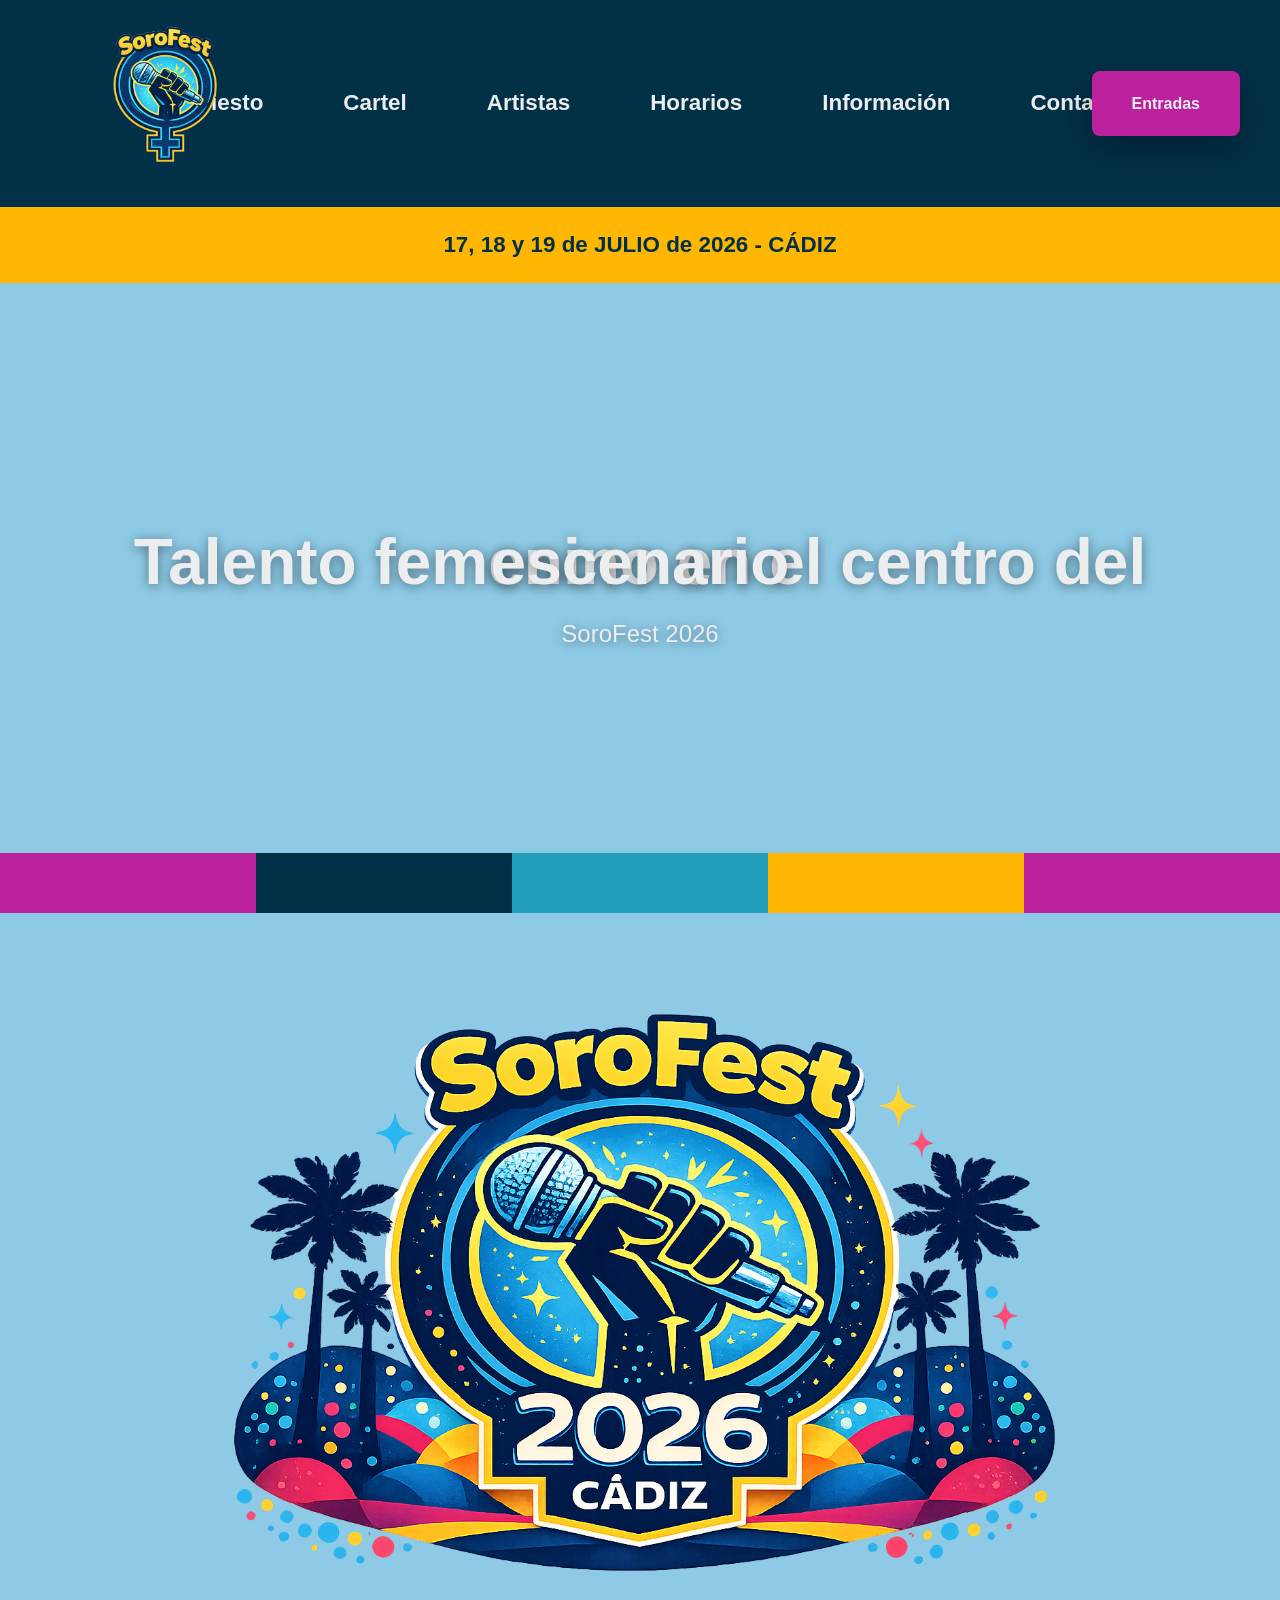
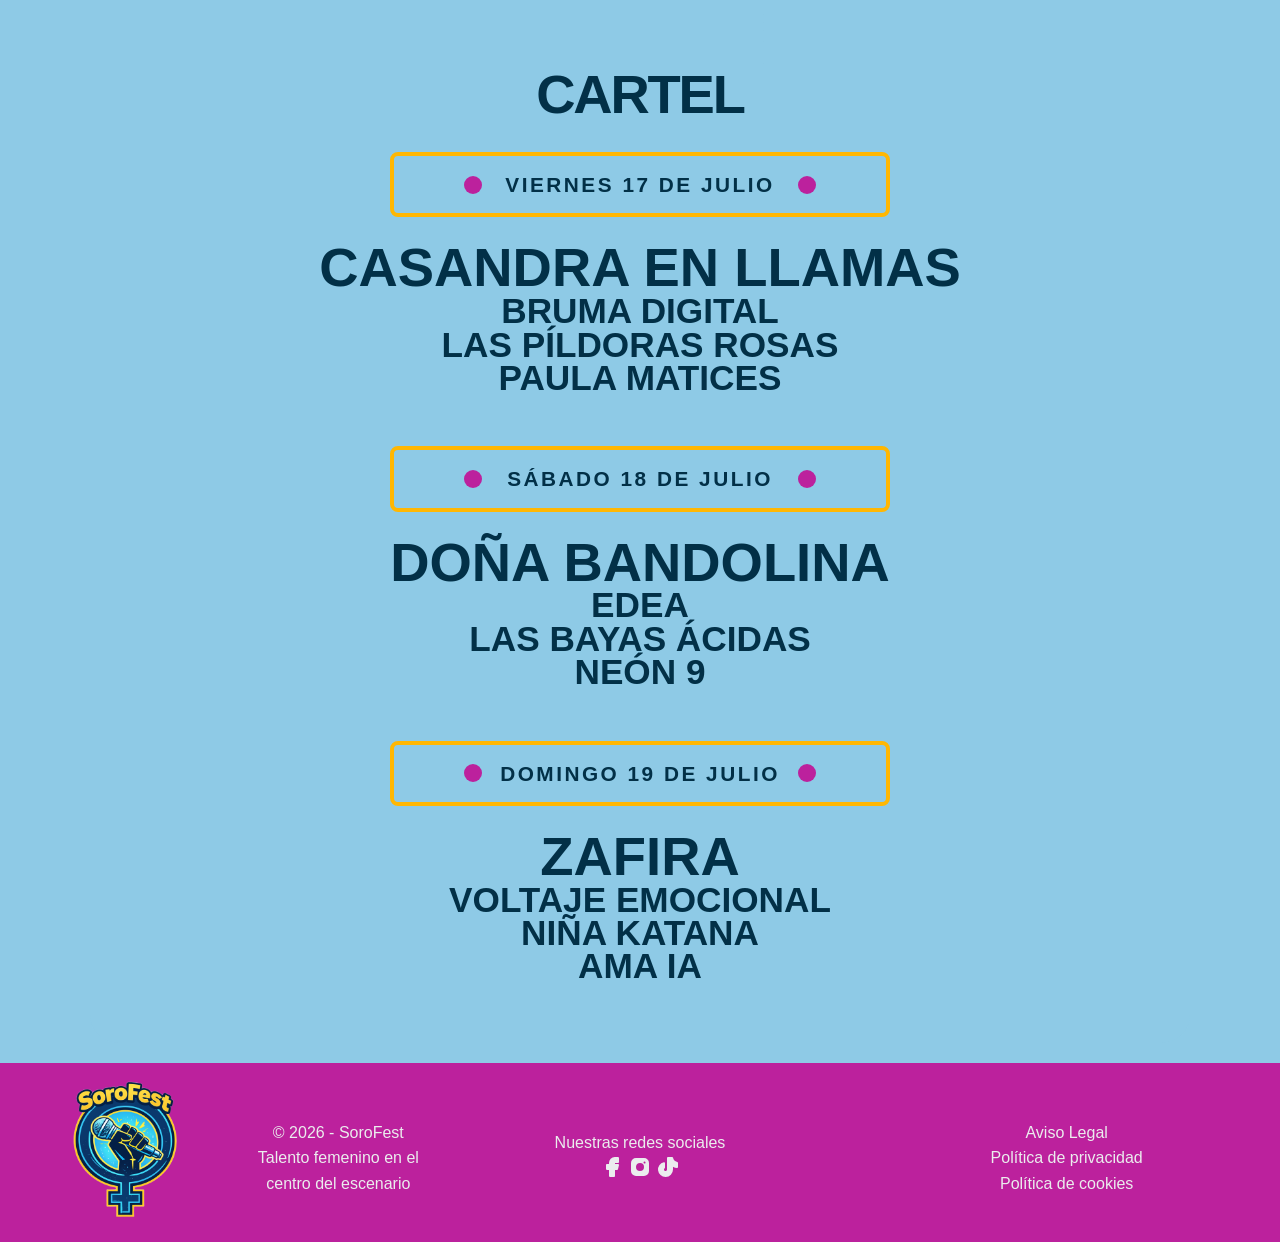
==== web/index.html @ abb86018 "fix: se arreglan errores tipográficos en html" ====
<!DOCTYPE html>
<html lang="es">
<head>
    <meta charset="UTF-8">
    <meta name="viewport" content="width=device-width, initial-scale=1.0">
    <title>SoroFest</title>
    <link rel ="stylesheet" href="styles.css">
</head>
<body>
    <header class="topbar">
        <div class="topbar-left">
            <div class="logo">
                <img src="assets/img/logo-sorofest.png" alt="Logo puño sujetando micrófono">
            </div>
        </div>
        <nav class="topbar-nav">
            <a href="manifiesto.html">Manifiesto</a>
            <a href="cartel.html">Cartel</a>
            <a href="artistas.html">Artistas</a>
            <a href="horarios.html">Horarios</a> 
            <a href="informacion.html">Información</a>
            <a href="contacto.html">Contacto</a>
        </nav>
        <div class="topbar-right">
            <a href="entradas.html" class="btn">Entradas</a>
        </div>
    </header>
    <main>
        <section class="hero">
            <div class="hero-layout">
                <div class="hero-topbar">
                    <p class="dates">17, 18 y 19 de JULIO de 2026 - CÁDIZ</p>
                </div>
                <div class="hero-content">
                    <div class="hero-media">
                        <video autoplay muted loop playsinline class="hero-video">
                            <source src="assets/video/video-hero.mp4" type="video/mp4">
                        </video>
                    </div>
                    <div class="hero-text">
                        <h2>Talento femenino en el centro del escenario</h2> 
                    <h3>SoroFest 2026</h3>
                    </div>
                        <div class="hero-bottombar">
                        <div class="stripe stripe-1"></div>
                        <div class="stripe stripe-2"></div>
                        <div class="stripe stripe-3"></div>
                        <div class="stripe stripe-4"></div>
                        <div class="stripe stripe-5"></div>   
                    </div>  
                </div>
                
            </div> 
        </section>

        <section class="festival-lineup-poster">
            <div class="lineup-inner">
                <img src="assets/img/cabecera-cartel.png" alt="Cabecera SoroFest">
                <h1 class="lineup-title">Cartel</h1>
                    <div class="day-block">
                        <h3 class="day-title">Viernes 17 de Julio</h3>
                        <div class="artists-list">
                            <div class="artist artist-lg">Casandra en Llamas</div>
                            <div class="artist artist-md">Bruma Digital</div>
                            <div class="artist artist-md">Las Píldoras Rosas</div>
                            <div class="artist artist-md">Paula Matices</div>
                        </div>
                    </div>

                    <div class="day-block">
                    <h3 class="day-title">Sábado 18 de Julio</h3>
                        <div class="artists-list">
                            <div class="artist artist-lg">Doña Bandolina</div>
                            <div class="artist artist-md">Edea</div>
                            <div class="artist artist-md">Las Bayas Ácidas</div>
                            <div class="artist artist-md">Neón 9</div>
                        </div>
                    </div>

                    <div class="day-block">
                    <h3 class="day-title">Domingo 19 de Julio</h3>
                        <div class="artists-list">
                            <div class="artist artist-lg">Zafira</div>
                            <div class="artist artist-md">Voltaje Emocional</div>
                            <div class="artist artist-md">Niña Katana</div>
                            <div class="artist artist-md">Ama IA</div>
                        </div>
                    </div>
                </div>
        </section>   
    </main>
    <footer class="footer">
        <div class="logo">
            <img src="assets/img/logo-sorofest.png" alt="Logo puño sujetando micrófono">
            <div class="footer-text">
                <p>© 2026 - SoroFest</p>
                <p>Talento femenino en el centro del escenario</p>
             </div>
        </div>
        
        <div class="footer-icons">
            <p>Nuestras redes sociales</p>
            <svg xmlns="http://www.w3.org/2000/svg" width="24" height="24" viewBox="0 0 24 24" fill="currentColor" 
            class="icon icon-tabler icons-tabler-filled icon-tabler-brand-facebook"
            ><path stroke="none" d="M0 0h24v24H0z" fill="none" 
            /><path d="M18 2a1 1 0 0 1 .993 .883l.007 .117v4a1 1 0 0 1 -.883 .993l-.117 .007h-3v1h3a1 1 0 0 1 .991 1.131l-.02 .112l-1 4a1 1 0 0 1 
            -.858 .75l-.113 .007h-2v6a1 1 0 0 1 -.883 .993l-.117 .007h-4a1 1 0 0 1 -.993 -.883l-.007 -.117v-6h-2a1 1 0 0 1 -.993 -.883l-.007 
            -.117v-4a1 1 0 0 1 .883 -.993l.117 -.007h2v-1a6 6 0 0 1 5.775 -5.996l.225 -.004h3z" 
            /></svg>
            <svg xmlns="http://www.w3.org/2000/svg" width="24" height="24" viewBox="0 0 24 24" fill="currentColor" 
            class="icon icon-tabler icons-tabler-filled icon-tabler-brand-instagram"
            ><path stroke="none" d="M0 0h24v24H0z" fill="none" 
            /><path d="M16 3a5 5 0 0 1 5 5v8a5 5 0 0 1 -5 5h-8a5 5 0 0 1 -5 -5v-8a5 5 0 0 1 5 -5zm-4 5a4 4 0 0 0 
            -3.995 3.8l-.005 .2a4 4 0 1 0 4 -4m4.5 -1.5a1 1 0 0 0 -.993 .883l-.007 .127a1 1 0 0 0 1.993 .117l.007 
            -.127a1 1 0 0 0 -1 -1" 
            /></svg>
            <svg xmlns="http://www.w3.org/2000/svg" width="24" height="24" viewBox="0 0 24 24" fill="currentColor" 
            class="icon icon-tabler icons-tabler-filled icon-tabler-brand-tiktok"
            ><path stroke="none" d="M0 0h24v24H0z" fill="none" 
            /><path d="M16.083 2h-4.083a1 1 0 0 0 -1 1v11.5a1.5 1.5 0 1 1 -2.519 -1.1l.12 -.1a1 1 0 0 0 .399 -.8v-4.326a1 1 0 0 0 -1.23 
            -.974a7.5 7.5 0 0 0 1.73 14.8l.243 -.005a7.5 7.5 0 0 0 7.257 -7.495v-2.7l.311 .153c1.122 .53 2.333 .868 3.59 .993a1 1 0 0 0 1.099 
            -.996v-4.033a1 1 0 0 0 -.834 -.986a5.005 5.005 0 0 1 -4.097 -4.096a1 1 0 0 0 -.986 -.835z" 
            /></svg>

        </div>
        <div class="footer-legal">
            <a href="#">Aviso Legal</a>
            <a href="#">Política de privacidad</a>
            <a href="#">Política de cookies</a>
        </div>
    </footer>
    
</body>
</html>
---- web/styles.css ----
:root {
    /* Color principal para textos y elementos importantes */
    --color-principal: #023047;

    /* Color secundario para textos */
    --color-secundario: #219EBC;

    /* Color para el fondo */
    --bg-color: #8ecae6;

    /* Color para enlaces, hover y elementos destacados */
    --color-destacado: #ffb703;

    /* Borde común para las esquinas de los elementos */
    --border-radius: 8px;

    /* Sombra estándar */
    --shadow: 0 14px 35px rgba(0,0,0,.30);

    /* Color texto alternativo */
    --color-text: #ebedee;

    /* Color banda header */
    --color-banda: #BC219D;
}

/* ESTILOS GENERALES */
* {
    margin: 0;
    padding: 0;
    box-sizing: border-box;
}

html {
    scroll-behavior: smooth;
}

body {
    font-family:Arial, Helvetica, sans-serif;
    line-height: 1.6;
    background-color: var(--bg-color);
    color: var(--color-principal); 
}

a {
    text-decoration: none;
}
/* ESTILOS DE TEXTOS */
h1 {
    font-size: 2.6rem;
    font-family: 'Poppins', sans-serif;
    text-align: center;
    text-transform: uppercase;
}

h2 {
    font-size: 1.8rem;
}

h3 {
    font-size: 1.6rem;
}

h4 {
  font-size: 1.2rem;
}

p {
    font-size: 1rem;;
}

/* ESTILOS TOPBAR Y NAV */
.topbar {
    position: relative;
    display: flex;
    justify-content: space-between;
    align-items: center;
    padding: 20px 40px;
    min-height: 80px;
    background-color: var(--color-principal);
    color: var(--color-secundario);
}

.topbar-left,
.topbar-right {
    display:flex;
    align-items: center;
    z-index: 2;
}

.topbar-nav{
    position: absolute;
    left: 50%;
    transform: translateX(-50%);
    display: flex;
    align-items: center;
    gap: 80px;
    font-size: 1.4rem;
}

.logo img {
    width: 250px;
    height: auto;
    display: block;
}

.topbar-nav a {
    color: var(--color-text);
    text-decoration: none;
    font-weight: bold;
}

.topbar-nav a:hover {
    color: var(--color-destacado);
}

/* ESTILOS DE HERO */

.hero-topbar {
    background-color: var(--color-destacado);
    padding: 20px;
    color: var(--color-principal);
    font-size: 1.6rem;
    font-weight: bold;
    text-align: center;

}

.hero-content {
    position: relative;
    height: 70vh;
    min-width: 500px;
    display: flex;
    align-items: center;
    justify-content: center;
    overflow: hidden;
    text-align: center;
    line-height: 0;
}

.hero-media {
    position: absolute;
    inset: 0;
    z-index: 1;
    line-height: 0;
}

.hero-video {
    display: block;
    width: 100%;
    height: 100%;
    object-fit: cover;
    opacity: 0.5;
    filter: saturate(0.9) contrast(0.95);
}

.hero-overplay {
    position: absolute;
    inset: 0;
    background: rgba(0,0,0,.35);
}

.hero-text {
    position: relative;
    z-index: 3;
    color: var(--color-text);
    padding: 0 20px;
    display: flex;
    flex-direction: column;
    align-items: center;
    justify-content: center;
    gap: 60px;
}

.hero-text h2,
.hero-text h3 {
    margin: 0;
    text-shadow: 0 2px 12px rgba(0, 0, 0, 0.45);
}

.hero-text h2 {
    font-size: clamp(2rem, 5vw, 4.5rem);
    font-weight: 700;
}

.hero-text h3 {
  margin-top: 12px;
  font-size: clamp(1rem, 2vw, 1.5rem);
  font-weight: 400;
}

.dates {
    font-size: 1.4rem;
    font-weight: 900;
}

/* ESTILO BOTTOM-BAR */
.hero-bottombar {
  position: absolute;
  left: 0;
  bottom: 0;
  width: 100%;
  height: 60px;
  display: flex;
  z-index: 4;
}

.stripe {
  height: 100%;
  flex: 1;
}

.stripe-1 {
  background: var(--color-banda);
  width: 20%;
}

.stripe-2 {
  background: var(--color-principal);
  width: 20%;
}

.stripe-3 {
  background: var(--color-secundario);
  width: 20%;
}

.stripe-4 {
  background: var(--color-destacado);
  width: 20%;
}

.stripe-5 {
  background: var(--color-banda);
  width: 20%;
}

/* ESTILOS BOTONES */

.btn {
    background-color: var(--color-banda);
    color: var(--color-text);
    padding: 20px 40px;
    border-radius: var(--border-radius);
    font-weight: bold;
    box-shadow: var(--shadow);
    cursor: pointer;
}

.btn:hover {
    background-color: var(--color-destacado);
    color: var(--color-principal);
}

/* ESTILO CARTEL */
.festival-lineup-poster {
  background: var(--bg-color);
  padding: 20px 20px;
}

.lineup-inner {
  display: flex;
  flex-direction: column;
  gap: 4px;
  max-width: 1100px;
  margin: 0 auto;
  background-color: var(--bg-color);
  border-radius: 28px;
  padding: 36px 28px;
}

.lineup-title {
  margin: 0 0 28px;
  font-size: clamp(1.7rem, 4.5vw, 3.4rem);
  line-height: 0.95;
  text-transform: uppercase;
  font-weight: 900;
  letter-spacing: -0.04em;
  color: var(--color-principal);
  text-align: center;
}

.day-block {
  padding: 24px 0;
}

.day-block:first-of-type {
  border-top: none;
  padding-top: 0;
}

.day-title {
  margin: 0 auto 25px;
  color: var(--color-principal);
  font-size: clamp(1rem, 2vw, 1.3rem);
  font-weight: 900;
  text-transform: uppercase;
  letter-spacing: 0.12em;
  border-radius: var(--border-radius);
  border: 4px solid rgb(255, 183, 3);
  padding: 12px;
  text-align: center;
  width: 500px;
  position: relative;
}

.day-title::before,
.day-title::after {
  content: "";
  position: absolute;
  top: 50%;
  width: 18px;
  height: 18px;
  background: var(--color-banda);
  border-radius: 50%;
  transform: translateY(-50%);
}

.day-title::before {
  left: 70px;
}

.day-title::after {
  right: 70px;
}

.artist {
  text-transform: uppercase;
  font-weight: 900;
  line-height: 0.95;
  color: var(--color-principal);
  word-break: break-word;
  text-align: center;
}

.artist-lg {
  font-size: clamp(1.7rem, 4.5vw, 3.4rem);
  color: var(--color-principal);
}

.artist-md {
  font-size: clamp(1.2rem, 3vw, 2.2rem);
  color: var(--color-principal);
}

/* ESTILO SECCIÓN INFORMACIÓN */

.info {
  display: flex;
  flex-direction: column;
  gap: 40px;
}

.header-info {
  display: flex;
  flex-direction: column;
  padding: 20px;
  
}

.header-info h2 {
  text-align: center;
  margin: 0 auto;
  padding: 12px;
}

.imgs-info {
  display: grid;
  grid-template-columns: repeat(2, minmax(0, 1fr));
  gap: 24px;
  max-width: 100%;
  align-items: center;

}

.maps {
  height: auto;
  margin: 20px;
  display: flex;
  flex-direction: column;
  align-items: center;
  justify-content: center;
  overflow: hidden;
  padding: 20px;
}

.maps h3 {
  margin-bottom: 20px;
}

.imgs-info img {
  display: block;
  width: 100%;
  height: 100%;
  object-fit: contain;
  display: block;
}

.location {
  display: flex;
  flex-direction: column;
  padding: 20px;
  text-align: center;
  gap: 20px;
  margin-bottom: 40px;
}

.location a {
  color: var(--color-principal);
}

.location a:hover{
  color: var(--color-banda);
}

.location iframe {
  border: 5px solid var(--color-banda);
}

.faqs-container {
  width: 100%;
  max-width: 700px;
  margin: 0 auto;
  margin-bottom: 60px;
}

.faqs-container h2 {
  text-align: center;
  margin-bottom: 20px;
}

.faqs-container details {
  border: 1px solid var(--color-principal);
  border-radius: 16px;
  margin-bottom: 1rem;
  background-color: var(--color-principal);
  overflow: hidden;
  color: var(--color-text);
  
}

.faqs-container summary {
  list-style: none;
  cursor: pointer;
  padding: 1rem 1.25rem;
  font-weight: 700;
  text-transform: uppercase;
  position: relative;
  color: var(--color-destacado)
}

.faqs-container p {
  margin-bottom: 20px;
}

.faqs-container summary::-webkit-details-marker {
  display: none;
}

.faqs-container summary::marker {
  display: none;
}

.faqs-container summary::after {
  content: "+";
  position: absolute;
  right: 20px;
  top: 50%;
  transform: translateY(-50%) rotate(0deg);
  font-size: 32px;
  line-height: 1;
  transition: transform 0.4s ease;
}

.faqs-container details[open] summary::after {
  transform: translateY(-50%) rotate(135deg);
}

.faqs-container ul {
  margin: 0;
  padding: 0 1.25rem 1rem;
  list-style: none;
}

.info > .location,
.info > .faqs-container {
    position: relative;
    margin-top: 3rem;
    padding-top: 3rem;
}

.info > .location::before,
.info > .faqs-container::before {
    content: "";
    position: absolute;
    top: 0;
    left: 10%;
    width: 80%;
    height: 1px;
    background-color: var(--color-principal);
}

/* ESTILO SECCIÓN FORM */

.contact-section{
    margin: 0 auto;
    margin-bottom: 60px;
    margin-top: 40px;
}

.contact-header {
    color: var(--color-principal);
    text-align: center;
}

.form {
    margin: 0 auto;
    max-width: 900px;
    width: 90%;
    margin-top: 12px;
    padding: 40px 40px;
    display: flex;
    flex-direction: column;
    align-items: center;
    gap: 12px;
    margin-bottom: 12px;
    font-size: 1rem;
    background-color: var(--color-text);
    border-radius: var(--border-radius);
    box-shadow: var(--shadow);
}

.form label {
    width: 100%;
    max-width: 700px;
    margin-bottom: 20px;
    text-align: left;
    color: var(--color-secundario);
    font-weight: bold;
    line-height: 40px;
}

.form input,
.form textarea {
    width: 100%;
    max-width: 700px;
    border-radius: var(--border-radius);
    border: 1px solid rgba(255, 255, 255, .14);
    padding: 12px;
    font-size: 1rem;
    box-shadow: var(--shadow);
}

.form textarea {
    min-height: 120px;
    resize: none;
}

.form select {
    width: 100%;
    padding: 10px;
    border-radius: var(--border-radius);
    border: 1px solid rgba(255, 255, 255, .14);
    padding: 12px;
    font-size: 1rem;
    color:#767c86;
    box-shadow: var(--shadow);
}

.form input:focus,
.form textarea:focus,
.form select:focus {
    outline: none;
    border-color: var(--color-secundario);
    box-shadow: var(--shadow);
}

.btn-enviar {
    background-color: var(--color-secundario);
    color: var(--color-text);
    padding: 20px 40px;
    border-radius: var(--border-radius);
    font-weight: bold;
    box-shadow: var(--shadow);
    cursor: pointer;
    font-size: 1rem;
    border:none;
}

.btn-enviar:hover {
    background-color: var(--color-principal);
    color: var(--color-text);
}

/* ESTILOS HORARIOS */
.schedule {
      margin: 40px;
    }

.container-days {
    display: grid;
    grid-template-columns: repeat(3, minmax(0, 1fr));
    gap: 24px;
    margin-bottom: 100px;
}

.title-schedule {
    text-align: center;
    margin-bottom: 8px;
}

.info-schedule {
    text-align: center;
    margin-bottom: 40px;
}

.day {
    border-radius: var(--border-radius);
    overflow: hidden;
    box-shadow: var(--shadow);
}

.day-header {
    background: var(--color-principal);
    color: var(--color-text);
    padding: 22px 22px 18px;
}

.day-date {
    margin: 0;
    font-size: 1.2rem;
    line-height: 1.2;
    font-weight: 900;
    text-transform: uppercase;
}

.day-stage {
    display: inline-block;
    margin-top: 12px;
    padding: 8px 12px;
    border-radius: 999px;
    background: var(--color-destacado);
    color: var(--color-principal);
    font-weight: 900;
    text-transform: uppercase;
    font-size: 0.78rem;
    letter-spacing: 0.08em;
}

.day-content {
    padding: 40px;
}

.bar {
    display: grid;
    grid-template-columns: 110px 1fr;
    gap: 14px;
    align-items: center;
    padding: 14px 12px;
    border-radius: var(--border-radius);
    background: rgba(255, 255, 255, 0.28);
}

.bar + .bar {
    margin-top: 12px;
}

.bar-time {
    display: inline-flex;
    justify-content: center;
    align-items: center;
    min-height: 48px;
    padding: 8px 10px;
    border-radius: var(--border-radius);
    background: var(--color-banda);
    color: var(--color-text);
    font-weight: 900;
    text-align: center;
    line-height: 1.1;
    font-size: 0.92rem;
}

.bar-artist {
    font-weight: 900;
    color: var(--color-principal);
    font-size: 1.08rem;
    text-transform: uppercase;
}

.img-footer {
    width: 100%;   
}

.img-footer img {
    display: block;
    width: 100%;
    height: 100%;
}
  
.container-download {
    display: flex;
    justify-content: center;
    margin-bottom: 40px;
}
  .container-download a {
    background-color: var(--color-banda);
    color: var(--color-text);
    padding: 10px 10px;
    border-radius: 900px;
    text-transform: uppercase;
}

/* ESTILOS ARTISTAS */
.artist-container {
  margin: 0 auto 80px;
  padding: 40px 40px;
  
}

.artist-container h2 {
  font-size: 1.6rem;
  text-align: center;
  margin-bottom: 40px;
}

.grid-card {
  display: grid;
  grid-template-columns: repeat(4, 1fr);
  gap: 20px;
  
}

.artist-card {
  background-color: var(--color-text);
  border-radius: var(--border-radius);
  padding: 16px;
  box-shadow: var(--shadow);
  margin: 8px;
  text-align: center;
}

.artist-card img {
  width: 100%;
  height: 500px;
  object-fit: cover;
  border-radius: var(--border-radius);
}

.artist-card  h3{
  text-transform: uppercase;
  margin: 16px 20px;
  color: var(--color-principal);
  font-size: 1.6rem;
}

.artist-card p {
  color: var(--color-secundario);
  font-size: 1.2rem;
}



/* ESTILOS SECCIÓN FOOTER */

.footer {
    background-color: var(--color-banda);
    display: grid;
    grid-template-columns: repeat(3, 1fr);
    text-align: center;
    align-items: center;
    padding-top: 12px;
    color: var(--color-text);

}

.logo {
    display: flex;
    flex-direction: row;
    align-items: center;
}

.icon {
    color: var(--color-text);
}

.icon:hover {
    cursor: pointer;
    color: var(--color-destacado);
}
.footer-legal a {
    display: flex;
    flex-direction: column;
    color: var(--color-text);
}
.footer-legal a:hover {
    cursor: pointer;
    color: var(--color-destacado);
}


/* PÁGINA MANIFIESTO */

.manifest-header {
  text-align: center;
  margin: 0 auto;
  padding: 20px 20px;
}
.manifest-content {
    margin: 0 auto;
    max-width: 900px;
    width: 90%;
    padding: 40px;
    margin-bottom: 40px;
    border-radius: var(--border-radius);
    box-shadow: var(--shadow);
    background-color: var(--color-text);
    margin-bottom: 80px;
    text-align: center;
}

.manifest h2 {
    color: var(--color-secundario)
}

.manifest p {
  margin-bottom: 40px;
}

.cierre {
    text-align: center;
    margin-top: 12px;
    color: var(--color-principal);
}


/* ESTILOS SECCIÓN ENTRADAS */

.tickets {
  width: 90%;
  max-width: 1400px;
  margin: 0 auto;
}

.header-tickets {
  text-align: center;
  margin: 40px 40px;
}

.header-tickets img {
  width: 100%;
  height: auto;
  max-width: 600px;
}

.container-tickets {
  display:grid;
  grid-template-columns: 1fr 1fr;
  align-items: center;
  gap: 60px;
  margin-top: 40px;

}

.container-info {
  width: 100%;
  max-width: 600px;
  min-height: 100%;
  background: linear-gradient(180deg, var(--color-principal) 0%, #012635 100%);
  border: 3px solid var(--color-secundario);
  border-radius: 24px;
  padding: 28px 24px;
  box-shadow: 0 10px 30px var(--shadow);
  display: flex;
  flex-direction: column;
  gap: 18px;
  color: var(--color-text);
  position: relative;
  overflow: hidden;
  box-sizing: border-box;
}

.container-info::before {
  content: "";
  position: absolute;
  top: 0;
  left: 0;
  width: 100%;
  height: 8px;
  background: linear-gradient(90deg, var(--color-destacado), var(--color-banda), var(--color-secundario));
}

.container-info h3 {
  margin: 0;
  font-size: 1.8rem;
  font-weight: 800;
  text-transform: uppercase;
  color: var(--color-destacado);
  letter-spacing: 1px;
}

.description {
  margin: 0;
  font-size: 1rem;
  line-height: 1.5;
  color: var(--color-text);
}

.price {
  margin: 0;
  font-size: 2.2rem;
  font-weight: 900;
  color: var(--color-text);
  text-shadow: 2px 2px 0 var(--color-secundario);
}

.container-amount {
  width: 100%;
}

.amount {
  width: 100%;
  padding: 14px 20px;
  border: 2px solid var(--color-secundario);
  border-radius: var(--border-radius);
  background: var(--color-principal);
  color: var(--color-text);
  font-size: 1rem;
  font-weight: 700;
  cursor: pointer;
  outline: none;
}

.amount:focus {
  border-color: var(--color-destacado);
  box-shadow: 0 0 0 4px var(--shadow);
}

.button {
  display: inline-block;
  text-align: center;
  text-decoration: none;
  background: var(--color-banda);
  color: var(--color-text);
  font-weight: 800;
  font-size: 1rem;
  padding: 16px 20px;
  border-radius: var(--border-radius);
  transition: all 0.25s ease;
  text-transform: uppercase;
  letter-spacing: 1px;
  box-shadow: 0 8px 18px var(--shadow);
}

.button:hover {
  background: var(--color-destacado);
  color: var(--color-principal);
  transform: translateY(-2px);
  box-shadow: 0 12px 20px var(--shadow);
}

.authorization {
  display: flex;
  flex-direction: column;
  text-align: center;
  margin-top: 60px;
  margin-bottom: 60px;
  background-color: var(--color-text);
  padding: 40px 40px;
  border-radius: var(--border-radius);
}

.authorization a {
  background-color: var(--color-principal);
  color: var(--color-text);
  margin: 0 auto;
  max-width: 70%;
  padding: 10px 10px;
  margin-top: 20px;
  border-radius: 900px;
  text-transform: uppercase;
}

.authorization a:hover {
  background-color: var(--color-secundario);
}
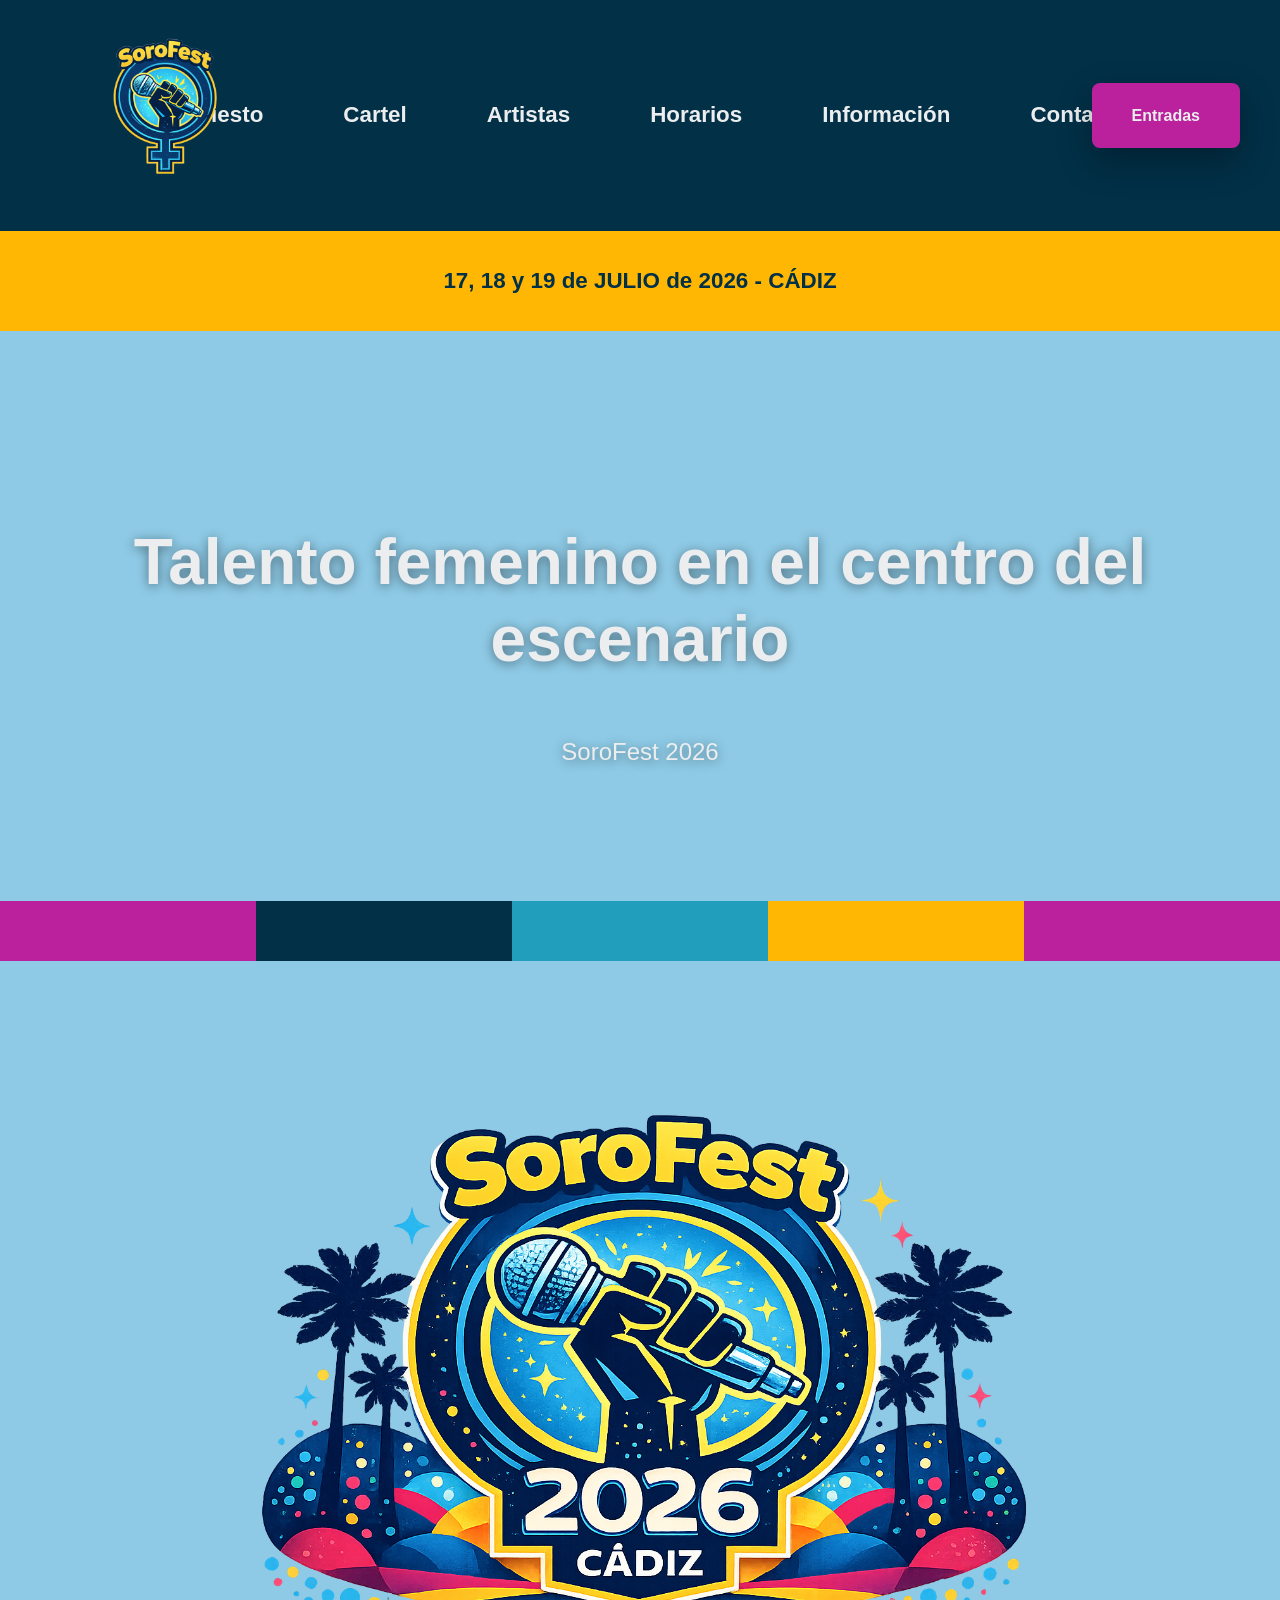
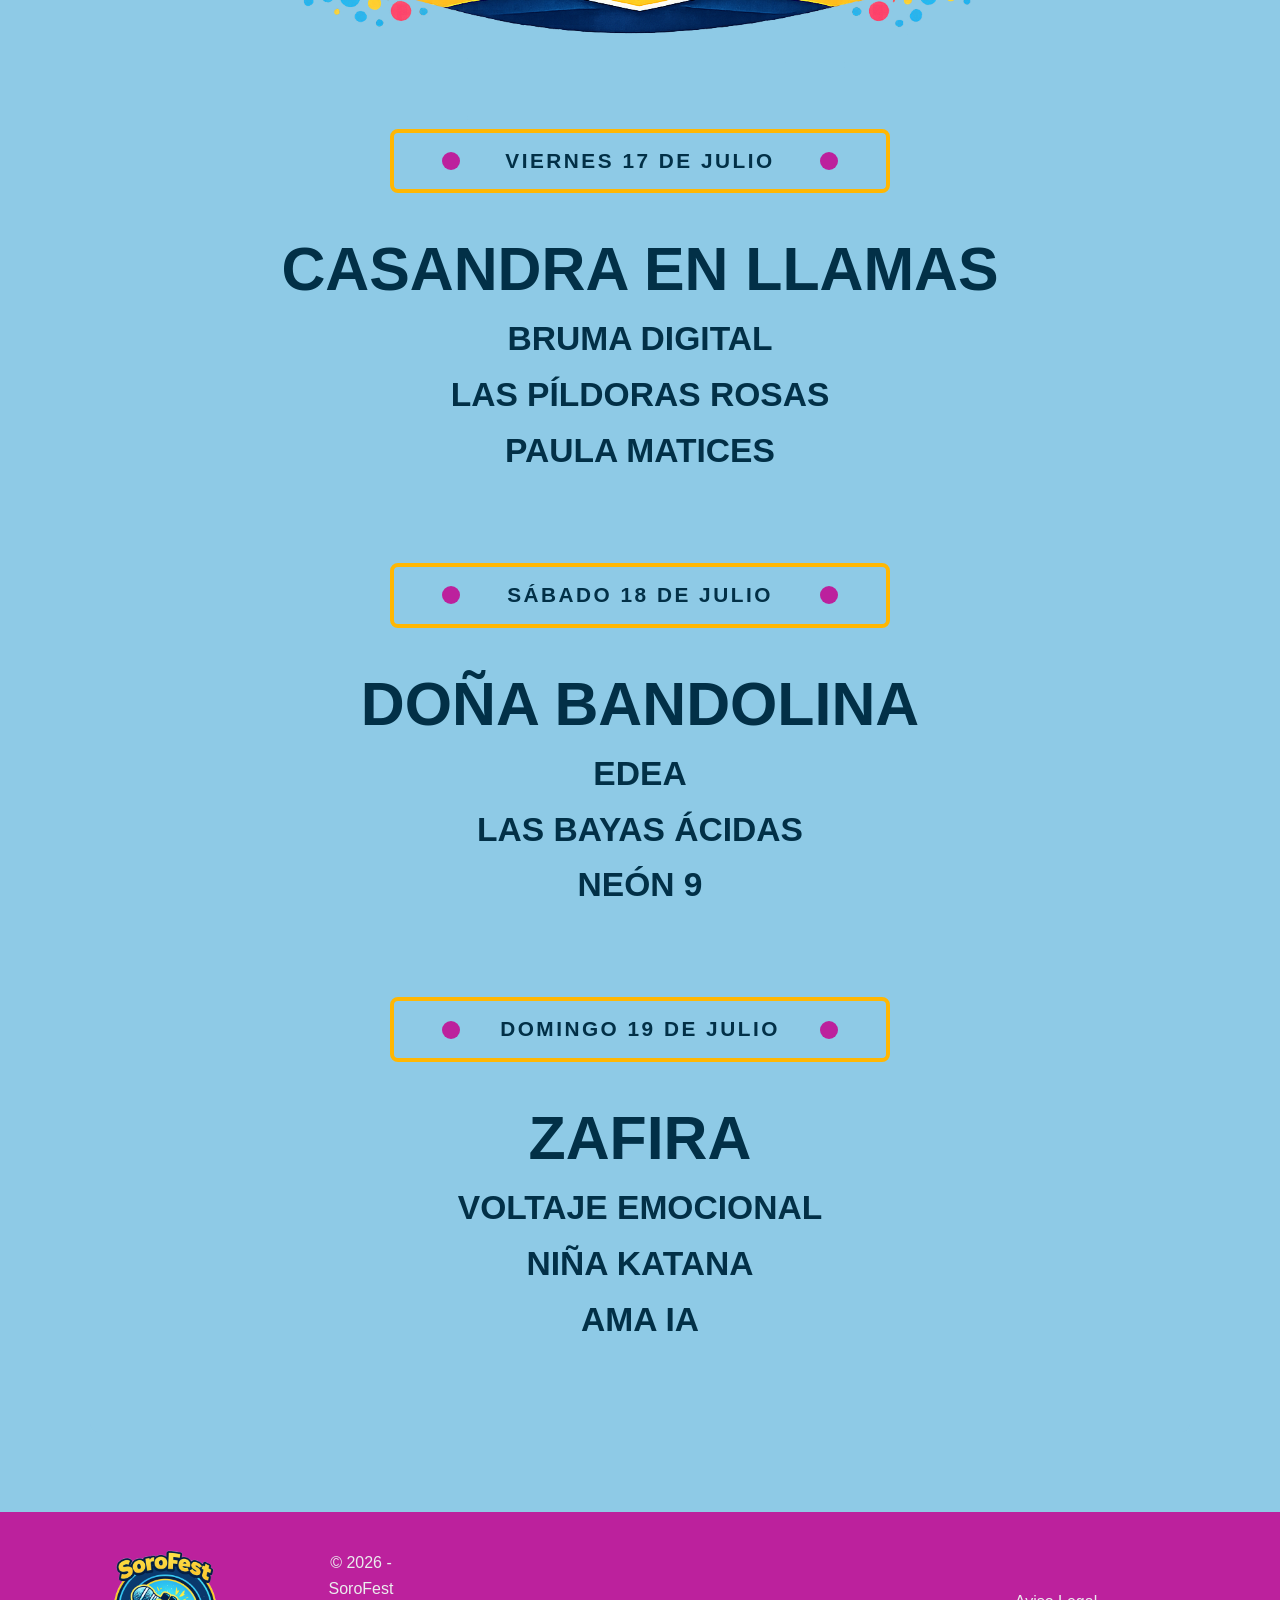
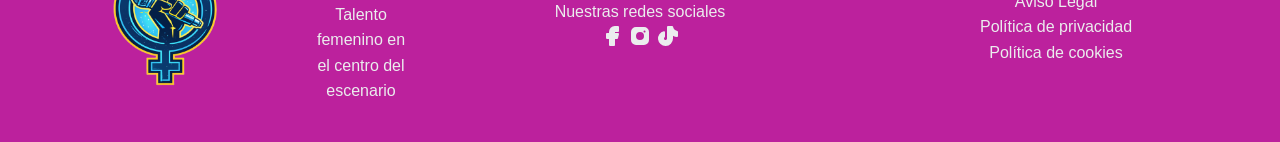
==== commit 3c0dc2e1: "fix: se elimina h1 de pagina de inicio" ====
--- a/web/index.html
+++ b/web/index.html
@@ -56,7 +56,6 @@
         <section class="festival-lineup-poster">
             <div class="lineup-inner">
                 <img src="assets/img/cabecera-cartel.png" alt="Cabecera SoroFest">
-                <h1 class="lineup-title">Cartel</h1>
                     <div class="day-block">
                         <h3 class="day-title">Viernes 17 de Julio</h3>
                         <div class="artists-list">
--- a/web/styles.css
+++ b/web/styles.css
@@ -1,34 +1,58 @@
 :root {
-    /* Color principal para textos y elementos importantes */
+    /* Colores */
     --color-principal: #023047;
-
-    /* Color secundario para textos */
     --color-secundario: #219EBC;
-
-    /* Color para el fondo */
     --bg-color: #8ecae6;
-
-    /* Color para enlaces, hover y elementos destacados */
     --color-destacado: #ffb703;
-
-    /* Borde común para las esquinas de los elementos */
+    --color-text: #ebedee;
+    --color-banda: #BC219D;
+
+    /* Espaciado */
+    --space-1: 0.5rem;
+    --space-2: 1rem;
+    --space-3: 1.5rem;
+    --space-4: 2rem;
+    --space-5: 3rem;
+    --space-6: 4rem;
+    --space-7: 2.5rem;
+    --space-8: 3rem;
+    --space-9: 3.75rem;
+    --space-10: 5rem;
+
+    /* Borde */
     --border-radius: 8px;
 
-    /* Sombra estándar */
+    /* Sombra*/
     --shadow: 0 14px 35px rgba(0,0,0,.30);
 
-    /* Color texto alternativo */
-    --color-text: #ebedee;
-
-    /* Color banda header */
-    --color-banda: #BC219D;
+    /* Tipografía */
+    --font-base: Arial, Helvetica, sans-serif;
+    --font-heading: 'Poppins', sans-serif;
+
+    /* Contenedores */
+    --container-padding: 1.25rem;
+    --container-padding-lg: 2.5rem;
+    --max-width-site: 1400px;
+    --max-width-content: 1200px;
+    --max-width-text: 700px;
+
+    /* Transiciones */
+    --transition-fast: 0.2s ease;
+    --transition-normal: 0.3s ease;
+
+   
 }
 
 /* ESTILOS GENERALES */
+*,
+*::before,
+*::after {
+  box-sizing: border-box;
+}
+
 * {
-    margin: 0;
-    padding: 0;
-    box-sizing: border-box;
+  margin: 0;
+  padding: 0;
 }
 
 html {
@@ -36,7 +60,7 @@
 }
 
 body {
-    font-family:Arial, Helvetica, sans-serif;
+    font-family: var(--font-base);
     line-height: 1.6;
     background-color: var(--bg-color);
     color: var(--color-principal); 
@@ -46,9 +70,14 @@
     text-decoration: none;
 }
 /* ESTILOS DE TEXTOS */
+
+h1, h2, h3, h4 {
+  font-family: var(--font-heading);
+  line-height: 1.2;
+}
+
 h1 {
     font-size: 2.6rem;
-    font-family: 'Poppins', sans-serif;
     text-align: center;
     text-transform: uppercase;
 }
@@ -67,172 +96,6 @@
 
 p {
     font-size: 1rem;;
-}
-
-/* ESTILOS TOPBAR Y NAV */
-.topbar {
-    position: relative;
-    display: flex;
-    justify-content: space-between;
-    align-items: center;
-    padding: 20px 40px;
-    min-height: 80px;
-    background-color: var(--color-principal);
-    color: var(--color-secundario);
-}
-
-.topbar-left,
-.topbar-right {
-    display:flex;
-    align-items: center;
-    z-index: 2;
-}
-
-.topbar-nav{
-    position: absolute;
-    left: 50%;
-    transform: translateX(-50%);
-    display: flex;
-    align-items: center;
-    gap: 80px;
-    font-size: 1.4rem;
-}
-
-.logo img {
-    width: 250px;
-    height: auto;
-    display: block;
-}
-
-.topbar-nav a {
-    color: var(--color-text);
-    text-decoration: none;
-    font-weight: bold;
-}
-
-.topbar-nav a:hover {
-    color: var(--color-destacado);
-}
-
-/* ESTILOS DE HERO */
-
-.hero-topbar {
-    background-color: var(--color-destacado);
-    padding: 20px;
-    color: var(--color-principal);
-    font-size: 1.6rem;
-    font-weight: bold;
-    text-align: center;
-
-}
-
-.hero-content {
-    position: relative;
-    height: 70vh;
-    min-width: 500px;
-    display: flex;
-    align-items: center;
-    justify-content: center;
-    overflow: hidden;
-    text-align: center;
-    line-height: 0;
-}
-
-.hero-media {
-    position: absolute;
-    inset: 0;
-    z-index: 1;
-    line-height: 0;
-}
-
-.hero-video {
-    display: block;
-    width: 100%;
-    height: 100%;
-    object-fit: cover;
-    opacity: 0.5;
-    filter: saturate(0.9) contrast(0.95);
-}
-
-.hero-overplay {
-    position: absolute;
-    inset: 0;
-    background: rgba(0,0,0,.35);
-}
-
-.hero-text {
-    position: relative;
-    z-index: 3;
-    color: var(--color-text);
-    padding: 0 20px;
-    display: flex;
-    flex-direction: column;
-    align-items: center;
-    justify-content: center;
-    gap: 60px;
-}
-
-.hero-text h2,
-.hero-text h3 {
-    margin: 0;
-    text-shadow: 0 2px 12px rgba(0, 0, 0, 0.45);
-}
-
-.hero-text h2 {
-    font-size: clamp(2rem, 5vw, 4.5rem);
-    font-weight: 700;
-}
-
-.hero-text h3 {
-  margin-top: 12px;
-  font-size: clamp(1rem, 2vw, 1.5rem);
-  font-weight: 400;
-}
-
-.dates {
-    font-size: 1.4rem;
-    font-weight: 900;
-}
-
-/* ESTILO BOTTOM-BAR */
-.hero-bottombar {
-  position: absolute;
-  left: 0;
-  bottom: 0;
-  width: 100%;
-  height: 60px;
-  display: flex;
-  z-index: 4;
-}
-
-.stripe {
-  height: 100%;
-  flex: 1;
-}
-
-.stripe-1 {
-  background: var(--color-banda);
-  width: 20%;
-}
-
-.stripe-2 {
-  background: var(--color-principal);
-  width: 20%;
-}
-
-.stripe-3 {
-  background: var(--color-secundario);
-  width: 20%;
-}
-
-.stripe-4 {
-  background: var(--color-destacado);
-  width: 20%;
-}
-
-.stripe-5 {
-  background: var(--color-banda);
-  width: 20%;
 }
 
 /* ESTILOS BOTONES */
@@ -252,55 +115,228 @@
     color: var(--color-principal);
 }
 
+/* ESTILOS TOPBAR Y NAV */
+.topbar {
+    position: relative;
+    display: flex;
+    justify-content: space-between;
+    align-items: center;
+    padding: var(--space-4) var(--container-padding-lg);
+    min-height: 80px;
+    background-color: var(--color-principal);
+    color: var(--color-secundario);
+}
+
+.topbar-left,
+.topbar-right {
+    display:flex;
+    align-items: center;
+    z-index: 2;
+}
+
+.topbar-nav{
+    position: absolute;
+    left: 50%;
+    transform: translateX(-50%);
+    display: flex;
+    align-items: center;
+    gap: var(--space-10);
+    font-size: 1.4rem;
+}
+
+.logo img {
+    width: 250px;
+    height: auto;
+    display: block;
+}
+
+.topbar-nav a {
+    color: var(--color-text);
+    font-weight: bold;
+    transition: var(--transition-fast);
+}
+
+.topbar-nav a:hover {
+    color: var(--color-destacado);
+}
+
+/* ESTILOS DE HERO */
+
+.hero-topbar {
+    background-color: var(--color-destacado);
+    padding: var(--space-4);
+    color: var(--color-principal);
+    font-size: 1.6rem;
+    font-weight: bold;
+    text-align: center;
+
+}
+
+.hero-content {
+    position: relative;
+    height: 70vh;
+    display: flex;
+    align-items: center;
+    justify-content: center;
+    overflow: hidden;
+    text-align: center;
+    line-height: 0;
+}
+
+.hero-media {
+    position: absolute;
+    inset: 0;
+    z-index: 1;
+    line-height: 0;
+}
+
+.hero-video {
+    display: block;
+    width: 100%;
+    height: 100%;
+    object-fit: cover;
+    opacity: 0.5;
+    filter: saturate(0.9) contrast(0.95);
+}
+
+.hero-text {
+    position: relative;
+    z-index: 3;
+    color: var(--color-text);
+    padding-inline: var(--space-4);
+    display: flex;
+    flex-direction: column;
+    align-items: center;
+    justify-content: center;
+    gap: var(--space-9);
+}
+
+.hero-text h2,
+.hero-text h3 {
+    margin: 0;
+    text-shadow: 0 2px 12px rgba(0, 0, 0, 0.45);
+}
+
+.hero-text h2 {
+    font-size: clamp(2rem, 5vw, 4.5rem);
+    font-weight: 700;
+}
+
+.hero-text h3 {
+  font-size: clamp(1rem, 2vw, 1.5rem);
+  font-weight: 400;
+}
+
+.dates {
+    font-size: 1.4rem;
+    font-weight: 900;
+}
+
+/* ESTILO BOTTOM-BAR */
+.hero-bottombar {
+  position: absolute;
+  left: 0;
+  bottom: 0;
+  width: 100%;
+  height: var(--space-9);
+  display: flex;
+  z-index: 4;
+}
+
+.stripe {
+  height: 100%;
+  flex: 1;
+}
+
+.stripe-1 { background: var(--color-banda); }
+.stripe-2 { background: var(--color-principal); }
+.stripe-3 { background: var(--color-secundario); }
+.stripe-4 { background: var(--color-destacado); }
+
+.stripe-5 { background: var(--color-banda); }
+
+/* ESTILOS SECCIÓN FOOTER */
+
+.footer {
+    background-color: var(--color-banda);
+    display: grid;
+    grid-template-columns: repeat(3, 1fr);
+    text-align: center;
+    align-items: center;
+    gap: var(--space-5);
+    padding: var(--space-4) var(--container-padding-lg);
+    color: var(--color-text);
+
+}
+
+.logo {
+    display: flex;
+    flex-direction: row;
+    align-items: center;
+    gap: var(--space-3);
+}
+
+.icon {
+    color: var(--color-text);
+    transition: color var(--transition-fast);
+}
+
+.icon:hover {
+    cursor: pointer;
+    color: var(--color-destacado);
+}
+.footer-legal a {
+    display: flex;
+    flex-direction: column;
+    color: var(--color-text);
+    transition: color var(--transition-fast);
+}
+.footer-legal a:hover {
+    cursor: pointer;
+    color: var(--color-destacado);
+}
+
 /* ESTILO CARTEL */
 .festival-lineup-poster {
   background: var(--bg-color);
-  padding: 20px 20px;
+  padding: var(--space-6) var(--space-4) var(--space-10);
 }
 
 .lineup-inner {
   display: flex;
   flex-direction: column;
-  gap: 4px;
+  gap: 0;
   max-width: 1100px;
   margin: 0 auto;
   background-color: var(--bg-color);
-  border-radius: 28px;
-  padding: 36px 28px;
-}
-
-.lineup-title {
-  margin: 0 0 28px;
-  font-size: clamp(1.7rem, 4.5vw, 3.4rem);
-  line-height: 0.95;
-  text-transform: uppercase;
-  font-weight: 900;
-  letter-spacing: -0.04em;
-  color: var(--color-principal);
-  text-align: center;
+  border-radius: var(--border-radius);
+  padding: var(--space-8) var(--space-6);
+}
+
+.lineup-inner > img {
+  margin-bottom: var(--space-1);
 }
 
 .day-block {
-  padding: 24px 0;
+  padding-block: var(--space-5);
 }
 
 .day-block:first-of-type {
-  border-top: none;
   padding-top: 0;
 }
 
 .day-title {
-  margin: 0 auto 25px;
+  width: min(100%, 31.25rem);
+  margin: 0 auto var(--space-5);
   color: var(--color-principal);
   font-size: clamp(1rem, 2vw, 1.3rem);
   font-weight: 900;
   text-transform: uppercase;
   letter-spacing: 0.12em;
   border-radius: var(--border-radius);
-  border: 4px solid rgb(255, 183, 3);
-  padding: 12px;
-  text-align: center;
-  width: 500px;
+  border: 4px solid var(--color-destacado);
+  padding: var(--space-2) var(--space-4);
+  text-align: center;
   position: relative;
 }
 
@@ -317,11 +353,18 @@
 }
 
 .day-title::before {
-  left: 70px;
+  left: var(--space-5);
 }
 
 .day-title::after {
-  right: 70px;
+  right: var(--space-5);
+}
+
+.artists-list {
+  display: flex;
+  flex-direction: column;
+  gap: var(--space-3);
+  align-items: center;
 }
 
 .artist {
@@ -333,297 +376,137 @@
   text-align: center;
 }
 
-.artist-lg {
-  font-size: clamp(1.7rem, 4.5vw, 3.4rem);
+.artist-lg { font-size: clamp(2.2rem, 5vw, 3.8rem); }
+.artist-md { font-size: clamp(1.2rem, 3vw, 2.1rem); }
+
+/* SECCIÓN DE MANIFIESTO */
+
+.manifest {
+  padding: var(--space-5) var(--space-4) var(--space-8);
+}
+
+.manifest-header {
+  max-width: 900px;
+  text-align: center;
+  margin: 0 auto;
+  padding: var(--space-2);
+}
+
+.manifest-header p {
+  margin-top: var(--space-3);
+}
+
+.manifest-content {
+  display: flex;
+  flex-direction: column;
+  gap: var(--space-3);
+  margin: 0 auto;
+  width: min(90%, 900px);
+  padding: 40px;
+  margin-bottom: 40px;
+  border-radius: var(--border-radius);
+  box-shadow: var(--shadow);
+  background-color: var(--color-text);
+  margin-bottom: 80px;
+  text-align: center;
+}
+
+.manifest-content h2 {
+    color: var(--color-secundario)
+}
+
+.manifest-content p {
+  margin-bottom: 40px;
+}
+
+.cierre {
+  display: flex;
+  flex-direction: column;
+  gap: var(--space-3);
+  text-align: center;
+  padding-top: var(--space-2);
   color: var(--color-principal);
 }
 
-.artist-md {
-  font-size: clamp(1.2rem, 3vw, 2.2rem);
+/* ESTILOS ARTISTAS */
+.artist-container {
+  padding: var(--space-6) var(--space-4) var(--space-8);
+}
+
+.artist-container h1 {
+  width: min(90%, 900px);
+  margin: 0 auto var(--space-6);
+}
+
+.grid-card {
+  display: grid;
+  grid-template-columns: repeat(3, minmax(0, 1fr));
+  gap: var(--space-5);
+  max-width: 1200px;
+  margin: 0 auto;
+  
+}
+
+.artist-card {
+  background-color: var(--color-text);
+  border-radius: var(--border-radius);
+  padding: var(--space-3);
+  box-shadow: var(--shadow);
+  text-align: center;
+}
+
+.artist-card img {
+  width: 100%;
+  height: 500px;
+  object-fit: cover;
+  border-radius: var(--border-radius);
+  
+}
+
+.artist-card  h3{
+  text-transform: uppercase;
+  margin: var(--space-3) 0 0;
   color: var(--color-principal);
-}
-
-/* ESTILO SECCIÓN INFORMACIÓN */
-
-.info {
-  display: flex;
-  flex-direction: column;
-  gap: 40px;
-}
-
-.header-info {
-  display: flex;
-  flex-direction: column;
-  padding: 20px;
-  
-}
-
-.header-info h2 {
-  text-align: center;
-  margin: 0 auto;
-  padding: 12px;
-}
-
-.imgs-info {
-  display: grid;
-  grid-template-columns: repeat(2, minmax(0, 1fr));
-  gap: 24px;
-  max-width: 100%;
-  align-items: center;
-
-}
-
-.maps {
-  height: auto;
-  margin: 20px;
-  display: flex;
-  flex-direction: column;
-  align-items: center;
-  justify-content: center;
-  overflow: hidden;
-  padding: 20px;
-}
-
-.maps h3 {
-  margin-bottom: 20px;
-}
-
-.imgs-info img {
-  display: block;
-  width: 100%;
-  height: 100%;
-  object-fit: contain;
-  display: block;
-}
-
-.location {
-  display: flex;
-  flex-direction: column;
-  padding: 20px;
-  text-align: center;
-  gap: 20px;
-  margin-bottom: 40px;
-}
-
-.location a {
-  color: var(--color-principal);
-}
-
-.location a:hover{
-  color: var(--color-banda);
-}
-
-.location iframe {
-  border: 5px solid var(--color-banda);
-}
-
-.faqs-container {
-  width: 100%;
-  max-width: 700px;
-  margin: 0 auto;
-  margin-bottom: 60px;
-}
-
-.faqs-container h2 {
-  text-align: center;
-  margin-bottom: 20px;
-}
-
-.faqs-container details {
-  border: 1px solid var(--color-principal);
-  border-radius: 16px;
-  margin-bottom: 1rem;
-  background-color: var(--color-principal);
-  overflow: hidden;
-  color: var(--color-text);
-  
-}
-
-.faqs-container summary {
-  list-style: none;
-  cursor: pointer;
-  padding: 1rem 1.25rem;
-  font-weight: 700;
-  text-transform: uppercase;
-  position: relative;
-  color: var(--color-destacado)
-}
-
-.faqs-container p {
-  margin-bottom: 20px;
-}
-
-.faqs-container summary::-webkit-details-marker {
-  display: none;
-}
-
-.faqs-container summary::marker {
-  display: none;
-}
-
-.faqs-container summary::after {
-  content: "+";
-  position: absolute;
-  right: 20px;
-  top: 50%;
-  transform: translateY(-50%) rotate(0deg);
-  font-size: 32px;
-  line-height: 1;
-  transition: transform 0.4s ease;
-}
-
-.faqs-container details[open] summary::after {
-  transform: translateY(-50%) rotate(135deg);
-}
-
-.faqs-container ul {
-  margin: 0;
-  padding: 0 1.25rem 1rem;
-  list-style: none;
-}
-
-.info > .location,
-.info > .faqs-container {
-    position: relative;
-    margin-top: 3rem;
-    padding-top: 3rem;
-}
-
-.info > .location::before,
-.info > .faqs-container::before {
-    content: "";
-    position: absolute;
-    top: 0;
-    left: 10%;
-    width: 80%;
-    height: 1px;
-    background-color: var(--color-principal);
-}
-
-/* ESTILO SECCIÓN FORM */
-
-.contact-section{
-    margin: 0 auto;
-    margin-bottom: 60px;
-    margin-top: 40px;
-}
-
-.contact-header {
-    color: var(--color-principal);
-    text-align: center;
-}
-
-.form {
-    margin: 0 auto;
-    max-width: 900px;
-    width: 90%;
-    margin-top: 12px;
-    padding: 40px 40px;
-    display: flex;
-    flex-direction: column;
-    align-items: center;
-    gap: 12px;
-    margin-bottom: 12px;
-    font-size: 1rem;
-    background-color: var(--color-text);
-    border-radius: var(--border-radius);
-    box-shadow: var(--shadow);
-}
-
-.form label {
-    width: 100%;
-    max-width: 700px;
-    margin-bottom: 20px;
-    text-align: left;
-    color: var(--color-secundario);
-    font-weight: bold;
-    line-height: 40px;
-}
-
-.form input,
-.form textarea {
-    width: 100%;
-    max-width: 700px;
-    border-radius: var(--border-radius);
-    border: 1px solid rgba(255, 255, 255, .14);
-    padding: 12px;
-    font-size: 1rem;
-    box-shadow: var(--shadow);
-}
-
-.form textarea {
-    min-height: 120px;
-    resize: none;
-}
-
-.form select {
-    width: 100%;
-    padding: 10px;
-    border-radius: var(--border-radius);
-    border: 1px solid rgba(255, 255, 255, .14);
-    padding: 12px;
-    font-size: 1rem;
-    color:#767c86;
-    box-shadow: var(--shadow);
-}
-
-.form input:focus,
-.form textarea:focus,
-.form select:focus {
-    outline: none;
-    border-color: var(--color-secundario);
-    box-shadow: var(--shadow);
-}
-
-.btn-enviar {
-    background-color: var(--color-secundario);
-    color: var(--color-text);
-    padding: 20px 40px;
-    border-radius: var(--border-radius);
-    font-weight: bold;
-    box-shadow: var(--shadow);
-    cursor: pointer;
-    font-size: 1rem;
-    border:none;
-}
-
-.btn-enviar:hover {
-    background-color: var(--color-principal);
-    color: var(--color-text);
+  font-size: 1.6rem;
+}
+
+.artist-card p {
+  color: var(--color-secundario);
+  font-size: 1.2rem;
 }
 
 /* ESTILOS HORARIOS */
 .schedule {
-      margin: 40px;
-    }
+  padding: var(--space-6) var(--space-4) var(--space-8);
+}
+
+.title-schedule,
+.info-schedule {
+  width: min(90%, 900px);
+  margin-left: auto;
+  margin-right: auto;
+  margin-bottom: 20px;
+  text-align: center;
+}
 
 .container-days {
-    display: grid;
-    grid-template-columns: repeat(3, minmax(0, 1fr));
-    gap: 24px;
-    margin-bottom: 100px;
-}
-
-.title-schedule {
-    text-align: center;
-    margin-bottom: 8px;
-}
-
-.info-schedule {
-    text-align: center;
-    margin-bottom: 40px;
+  display: grid;
+  grid-template-columns: repeat(3, minmax(0, 1fr));
+  gap: var(--space-5);
+  max-width: 1400px;
+  margin: 0 auto;
 }
 
 .day {
-    border-radius: var(--border-radius);
-    overflow: hidden;
-    box-shadow: var(--shadow);
+  overflow: hidden;
+  border-radius: var(--border-radius);
+  box-shadow: var(--shadow);
 }
 
 .day-header {
-    background: var(--color-principal);
-    color: var(--color-text);
-    padding: 22px 22px 18px;
+  background: var(--color-principal);
+  color: var(--color-text);
+  padding: var(--space-4) var(--space-4) var(--space-3);
 }
 
 .day-date {
@@ -635,230 +518,380 @@
 }
 
 .day-stage {
-    display: inline-block;
-    margin-top: 12px;
-    padding: 8px 12px;
-    border-radius: 999px;
-    background: var(--color-destacado);
-    color: var(--color-principal);
-    font-weight: 900;
-    text-transform: uppercase;
-    font-size: 0.78rem;
-    letter-spacing: 0.08em;
+  display: inline-block;
+  margin-top: var(--space-2);
+  padding: var(--space-1) var(--space-2);
+  border-radius: var(--border-radius);
+  background: var(--color-destacado);
+  color: var(--color-principal);
+  font-weight: 900;
+  text-transform: uppercase;
+  font-size: 0.78rem;
+  letter-spacing: 0.08em;
 }
 
 .day-content {
-    padding: 40px;
+  padding: 40px;
 }
 
 .bar {
-    display: grid;
-    grid-template-columns: 110px 1fr;
-    gap: 14px;
-    align-items: center;
-    padding: 14px 12px;
-    border-radius: var(--border-radius);
-    background: rgba(255, 255, 255, 0.28);
+  display: grid;
+  grid-template-columns: 110px 1fr;
+  gap: var(--space-2);
+  align-items: center;
+  padding: var(--space-2);
+  border-radius: var(--border-radius);
+  background: rgba(255, 255, 255, 0.28);
 }
 
 .bar + .bar {
-    margin-top: 12px;
+  margin-top: 12px;
 }
 
 .bar-time {
-    display: inline-flex;
-    justify-content: center;
-    align-items: center;
-    min-height: 48px;
-    padding: 8px 10px;
-    border-radius: var(--border-radius);
-    background: var(--color-banda);
-    color: var(--color-text);
-    font-weight: 900;
-    text-align: center;
-    line-height: 1.1;
-    font-size: 0.92rem;
+  display: inline-flex;
+  justify-content: center;
+  align-items: center;
+  min-height: 48px;
+  padding: var(--space-1) var(--space-2);
+  border-radius: var(--border-radius);
+  background: var(--color-banda);
+  color: var(--color-text);
+  font-weight: 900;
+  text-align: center;
+  line-height: 1.1;
+  font-size: 0.92rem;
 }
 
 .bar-artist {
-    font-weight: 900;
-    color: var(--color-principal);
-    font-size: 1.08rem;
-    text-transform: uppercase;
-}
-
-.img-footer {
-    width: 100%;   
-}
-
-.img-footer img {
-    display: block;
-    width: 100%;
-    height: 100%;
-}
+  font-weight: 900;
+  color: var(--color-principal);
+  font-size: 1.08rem;
+  text-transform: uppercase;
+}
+
+.container-download {
+  display: flex;
+  justify-content: center;
+  margin-top: var(--space-6);
+}
+
+.container-download a {
+  background-color: var(--color-banda);
+  color: var(--color-text);
+  padding: var(--space-2) var(--space-3);
+  border-radius: 900px;
+  text-transform: uppercase;
+}
+
+/* ESTILO SECCIÓN INFORMACIÓN */
+
+.info {
+  display: flex;
+  flex-direction: column;
+  padding: var(--space-6) var(--space-4) var(--space-8);
+}
+
+.header-info {
+  display: flex;
+  flex-direction: column;
+  gap: var(--space-2);
+  margin: var(--space-6);
   
-.container-download {
-    display: flex;
-    justify-content: center;
-    margin-bottom: 40px;
-}
-  .container-download a {
-    background-color: var(--color-banda);
-    color: var(--color-text);
-    padding: 10px 10px;
-    border-radius: 900px;
-    text-transform: uppercase;
-}
-
-/* ESTILOS ARTISTAS */
-.artist-container {
-  margin: 0 auto 80px;
-  padding: 40px 40px;
-  
-}
-
-.artist-container h2 {
-  font-size: 1.6rem;
-  text-align: center;
-  margin-bottom: 40px;
-}
-
-.grid-card {
+}
+
+.header-info h2 {
+  text-align: center;
+  margin: 0 auto;
+}
+
+.imgs-info {
   display: grid;
-  grid-template-columns: repeat(4, 1fr);
-  gap: 20px;
-  
-}
-
-.artist-card {
-  background-color: var(--color-text);
-  border-radius: var(--border-radius);
-  padding: 16px;
-  box-shadow: var(--shadow);
-  margin: 8px;
-  text-align: center;
-}
-
-.artist-card img {
-  width: 100%;
-  height: 500px;
-  object-fit: cover;
-  border-radius: var(--border-radius);
-}
-
-.artist-card  h3{
-  text-transform: uppercase;
-  margin: 16px 20px;
-  color: var(--color-principal);
-  font-size: 1.6rem;
-}
-
-.artist-card p {
-  color: var(--color-secundario);
-  font-size: 1.2rem;
-}
-
-
-
-/* ESTILOS SECCIÓN FOOTER */
-
-.footer {
-    background-color: var(--color-banda);
-    display: grid;
-    grid-template-columns: repeat(3, 1fr);
-    text-align: center;
-    align-items: center;
-    padding-top: 12px;
-    color: var(--color-text);
-
-}
-
-.logo {
-    display: flex;
-    flex-direction: row;
-    align-items: center;
-}
-
-.icon {
-    color: var(--color-text);
-}
-
-.icon:hover {
-    cursor: pointer;
-    color: var(--color-destacado);
-}
-.footer-legal a {
-    display: flex;
-    flex-direction: column;
-    color: var(--color-text);
-}
-.footer-legal a:hover {
-    cursor: pointer;
-    color: var(--color-destacado);
-}
-
-
-/* PÁGINA MANIFIESTO */
-
-.manifest-header {
-  text-align: center;
-  margin: 0 auto;
-  padding: 20px 20px;
-}
-.manifest-content {
-    margin: 0 auto;
-    max-width: 900px;
-    width: 90%;
-    padding: 40px;
-    margin-bottom: 40px;
-    border-radius: var(--border-radius);
-    box-shadow: var(--shadow);
-    background-color: var(--color-text);
-    margin-bottom: 80px;
-    text-align: center;
-}
-
-.manifest h2 {
-    color: var(--color-secundario)
-}
-
-.manifest p {
-  margin-bottom: 40px;
-}
-
-.cierre {
-    text-align: center;
-    margin-top: 12px;
-    color: var(--color-principal);
-}
-
-
-/* ESTILOS SECCIÓN ENTRADAS */
-
-.tickets {
-  width: 90%;
+  grid-template-columns: repeat(2, minmax(0, 1fr));
+  gap: var(--space-3);
   max-width: 1400px;
   margin: 0 auto;
+  align-items: start;
+}
+
+.maps {
+  display: flex;
+  flex-direction: column;
+  align-items: center;
+  justify-content: center;
+  gap: var(--space-3);
+  padding: var(--space-4);
+  overflow: hidden;
+}
+
+.maps h3 {
+  margin: 0;
+}
+
+.imgs-info img {
+  display: block;
+  width: 100%;
+  height: 100%;
+  object-fit: contain;
+  display: block;
+}
+
+.location {
+  position: relative;
+  display: flex;
+  flex-direction: column;
+  padding: 20px;
+  text-align: center;
+  gap: 20px;
+  margin-bottom: 40px;
+}
+
+.location a {
+  color: var(--color-principal);
+}
+
+.location a:hover{
+  color: var(--color-banda);
+}
+
+.location iframe {
+  border: 5px solid var(--color-banda);
+}
+
+.faqs-container {
+  position: relative;
+  width: min(100%, 700px);
+  margin: 0 auto;
+}
+
+.faqs-container h2 {
+  text-align: center;
+  margin-bottom: 20px;
+}
+
+.faqs-container details {
+  margin-bottom: var(--space-3);
+  border: 1px solid var(--color-principal);
+  border-radius: var(--border-radius);
+  background-color: var(--color-principal);
+  overflow: hidden;
+  color: var(--color-text);
+  
+}
+
+.faqs-container summary {
+  list-style: none;
+  cursor: pointer;
+  padding: var(--space-3) var(--space-4);
+  font-weight: 700;
+  text-transform: uppercase;
+  position: relative;
+  color: var(--color-destacado)
+}
+
+.faqs-container p {
+  margin-bottom: var(--space-4);
+}
+
+.faqs-container summary::-webkit-details-marker {
+  display: none;
+}
+
+.faqs-container summary::marker {
+  display: none;
+}
+
+.faqs-container summary::after {
+  content: "+";
+  position: absolute;
+  right:  var(--space-4);
+  top: 50%;
+  transform: translateY(-50%) rotate(0deg);
+  font-size: 32px;
+  line-height: 1;
+  transition: transform 0.4s ease;
+}
+
+.faqs-container details[open] summary::after {
+  transform: translateY(-50%) rotate(135deg);
+}
+
+.faqs-container ul {
+  margin: 0;
+  padding: 0 var(--space-4) var(--space-3);
+  list-style: none;
+}
+
+.info > .location,
+.info > .faqs-container {
+  position: relative;
+  margin-top: 3rem;
+  padding-top: 3rem;
+}
+
+.info > .location::before,
+.info > .faqs-container::before {
+  content: "";
+  position: absolute;
+  top: 0;
+  left: 10%;
+  width: 80%;
+  height: 1px;
+  background-color: var(--color-principal);
+}
+
+.maps .map-download {
+  background-color: var(--color-banda);
+  color: var(--color-text);
+  padding: var(--space-2) var(--space-2);
+  border-radius: 999px;
+  text-transform: uppercase;
+  font-size: 0.95rem;
+  font-weight: 700;
+}
+
+
+/* ESTILO SECCIÓN FORM */
+
+.contact-section{
+  padding: var(--space-6) var(--space-4) var(--space-8);
+}
+
+.contact-header {
+  width: min(90%, 900px);
+  margin: 0 auto var(--space-5);
+  color: var(--color-principal);
+  text-align: center;
+}
+
+.contact-header p {
+  margin-top: var(--space-3);
+}
+
+.form {
+  display: flex;
+  flex-direction: column;
+  gap: var(--space-4);
+  margin: 0 auto;
+  width: min(90%, 900px);
+  padding: var(--space-7);
+  font-size: 1rem;
+  background-color: var(--color-text);
+  border-radius: var(--border-radius);
+  box-shadow: var(--shadow);
+}
+
+.form label {
+  display: flex;
+  flex-direction: column;
+  gap: var(--space-2);
+  width: 100%;
+  text-align: left;
+  color: var(--color-secundario);
+  font-weight: bold;
+  font-size:large;
+}
+
+.form input,
+.form textarea {
+  width: 100%;
+  border-radius: var(--border-radius);
+  border: 1px solid rgba(255, 255, 255, .14);
+  padding: var(--space-3);
+  font-size: 1rem;
+  box-shadow: var(--shadow);
+}
+
+.form textarea {
+  min-height: 120px;
+  resize: none;
+}
+
+.form select {
+  width: 100%;
+  padding: 10px;
+  border-radius: var(--border-radius);
+  border: 1px solid rgba(255, 255, 255, .14);
+  padding: 12px;
+  font-size: 1rem;
+  color:#767c86;
+  box-shadow: var(--shadow);
+}
+
+.form input:focus,
+.form textarea:focus,
+.form select:focus {
+  outline: none;
+  border-color: var(--color-secundario);
+  box-shadow: var(--shadow);
+}
+
+.btn-enviar {
+  align-self: center;
+  width: auto;
+  min-width: 100px;
+  background-color: var(--color-secundario);
+  color: var(--color-text);
+  padding: var(--space-4) var(--space-6);
+  border-radius: var(--border-radius);
+  font-weight: bold;
+  box-shadow: var(--shadow);
+  cursor: pointer;
+  font-size: 1rem;
+  border:none;
+}
+
+.btn-enviar:hover {
+  background-color: var(--color-principal);
+  color: var(--color-text);
+}
+
+
+/* ESTILOS SECCIÓN ENTRADAS */
+
+.tickets {
+  width: min(90%, 1400px);
+  margin: 0 auto;
+  padding: var(--space-6) var(--space-6);
 }
 
 .header-tickets {
   text-align: center;
-  margin: 40px 40px;
-}
-
-.header-tickets img {
+  margin-bottom: var(--space-6);
+}
+
+.header-tickets h1 {
+  margin: 0 0 var(--space-3);
+}
+
+.header-tickets p {
+  margin: 0;
+}
+
+/*.header-tickets img {
   width: 100%;
   height: auto;
   max-width: 600px;
-}
+}*/
 
 .container-tickets {
   display:grid;
   grid-template-columns: 1fr 1fr;
   align-items: center;
-  gap: 60px;
-  margin-top: 40px;
-
+  gap: var(--space-9);
+  margin-top: var(--space-6);
+
+}
+
+.ticket-img {
+  display: flex;
+  justify-content: center;
+}
+
+.ticket-img img {
+  width: 100%;
+  max-width: 600px;
+  height: auto;
 }
 
 .container-info {
@@ -867,8 +900,8 @@
   min-height: 100%;
   background: linear-gradient(180deg, var(--color-principal) 0%, #012635 100%);
   border: 3px solid var(--color-secundario);
-  border-radius: 24px;
-  padding: 28px 24px;
+  border-radius: var(--border-radius);
+  padding: var(--space-6) var(--space-5);
   box-shadow: 0 10px 30px var(--shadow);
   display: flex;
   flex-direction: column;
@@ -943,7 +976,7 @@
   color: var(--color-text);
   font-weight: 800;
   font-size: 1rem;
-  padding: 16px 20px;
+  padding: var(--space-3) var(--space-4);
   border-radius: var(--border-radius);
   transition: all 0.25s ease;
   text-transform: uppercase;
@@ -961,23 +994,24 @@
 .authorization {
   display: flex;
   flex-direction: column;
-  text-align: center;
-  margin-top: 60px;
-  margin-bottom: 60px;
+  gap: var(--space-3);
+  text-align: center;
+  margin-top: var(--space-8);
   background-color: var(--color-text);
-  padding: 40px 40px;
+  padding: var(--space-7);
   border-radius: var(--border-radius);
 }
 
 .authorization a {
   background-color: var(--color-principal);
   color: var(--color-text);
-  margin: 0 auto;
-  max-width: 70%;
-  padding: 10px 10px;
-  margin-top: 20px;
-  border-radius: 900px;
+  padding: var(--space-2) var(--space-4);
+  margin-top: var(--space-3);
+  border-radius: var(--border-radius);
   text-transform: uppercase;
+  align-self: center;
+  width: auto;
+  min-width: 100px;
 }
 
 .authorization a:hover {
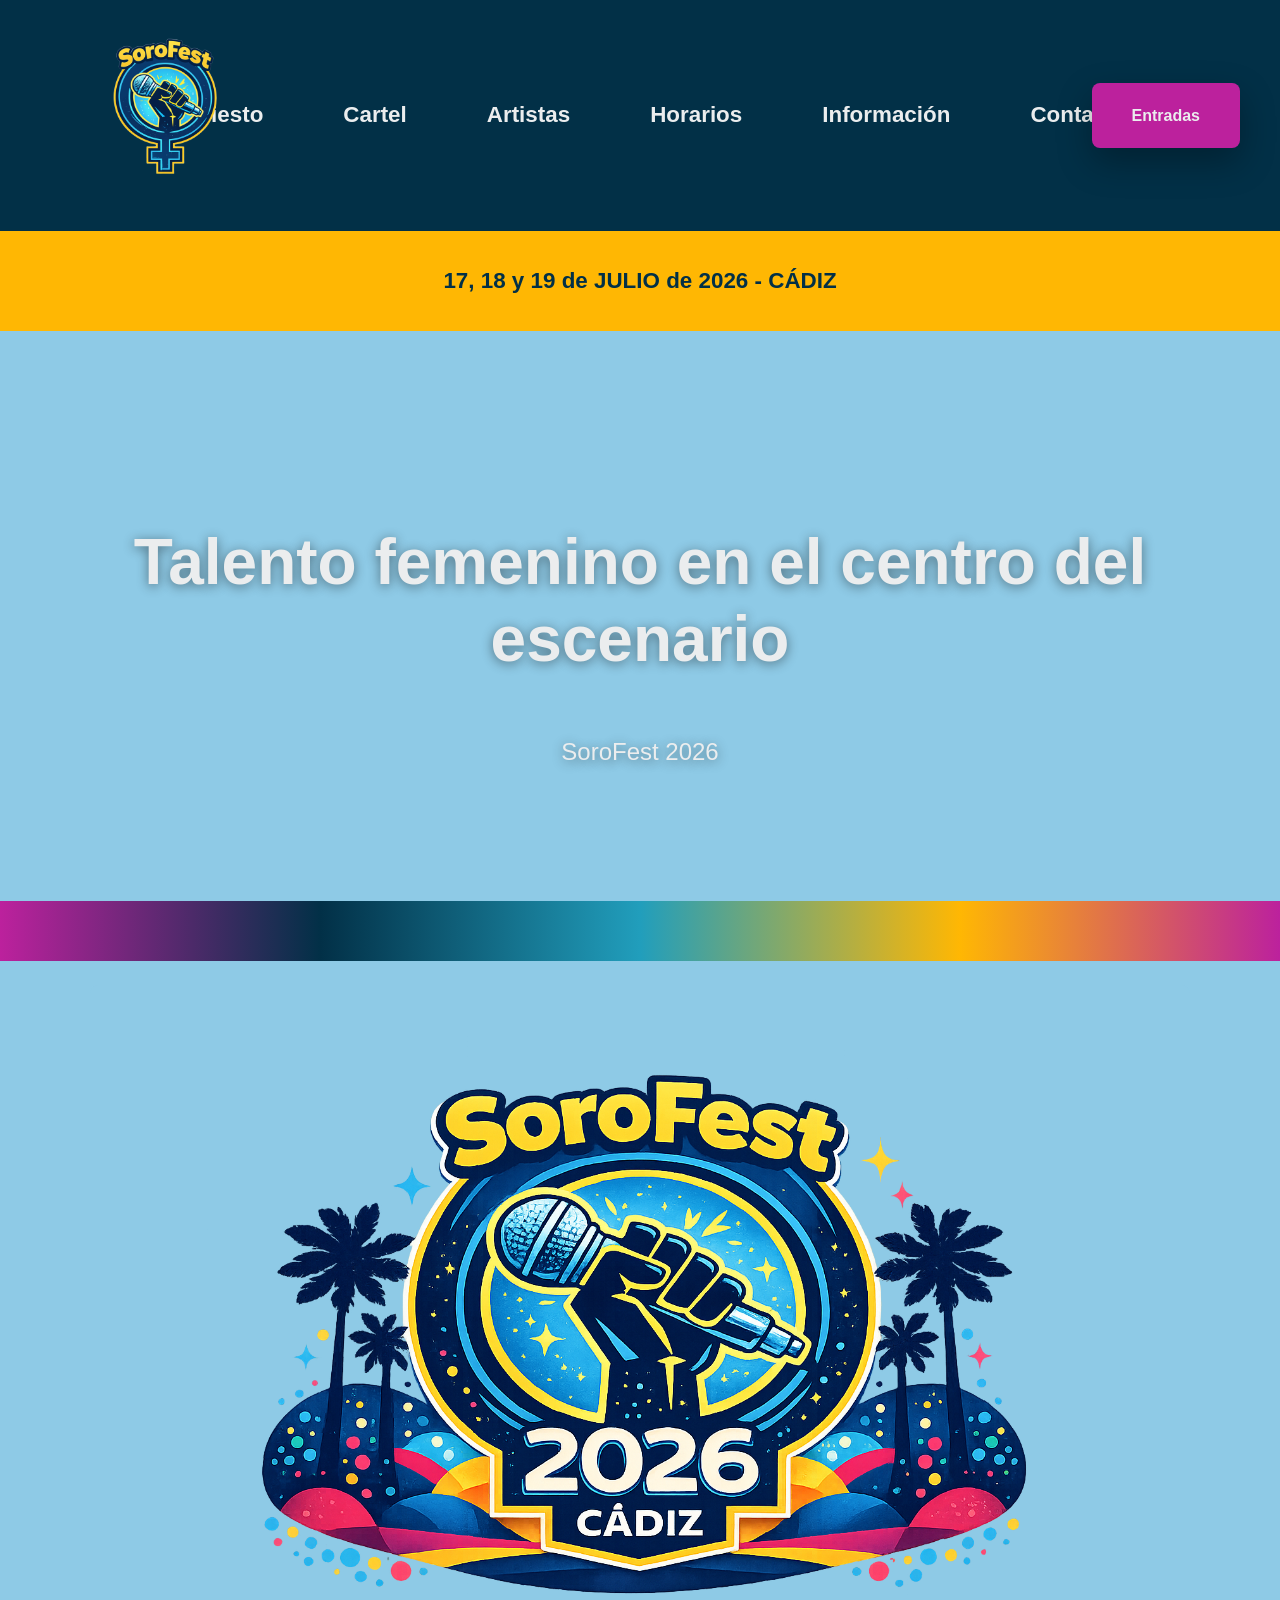
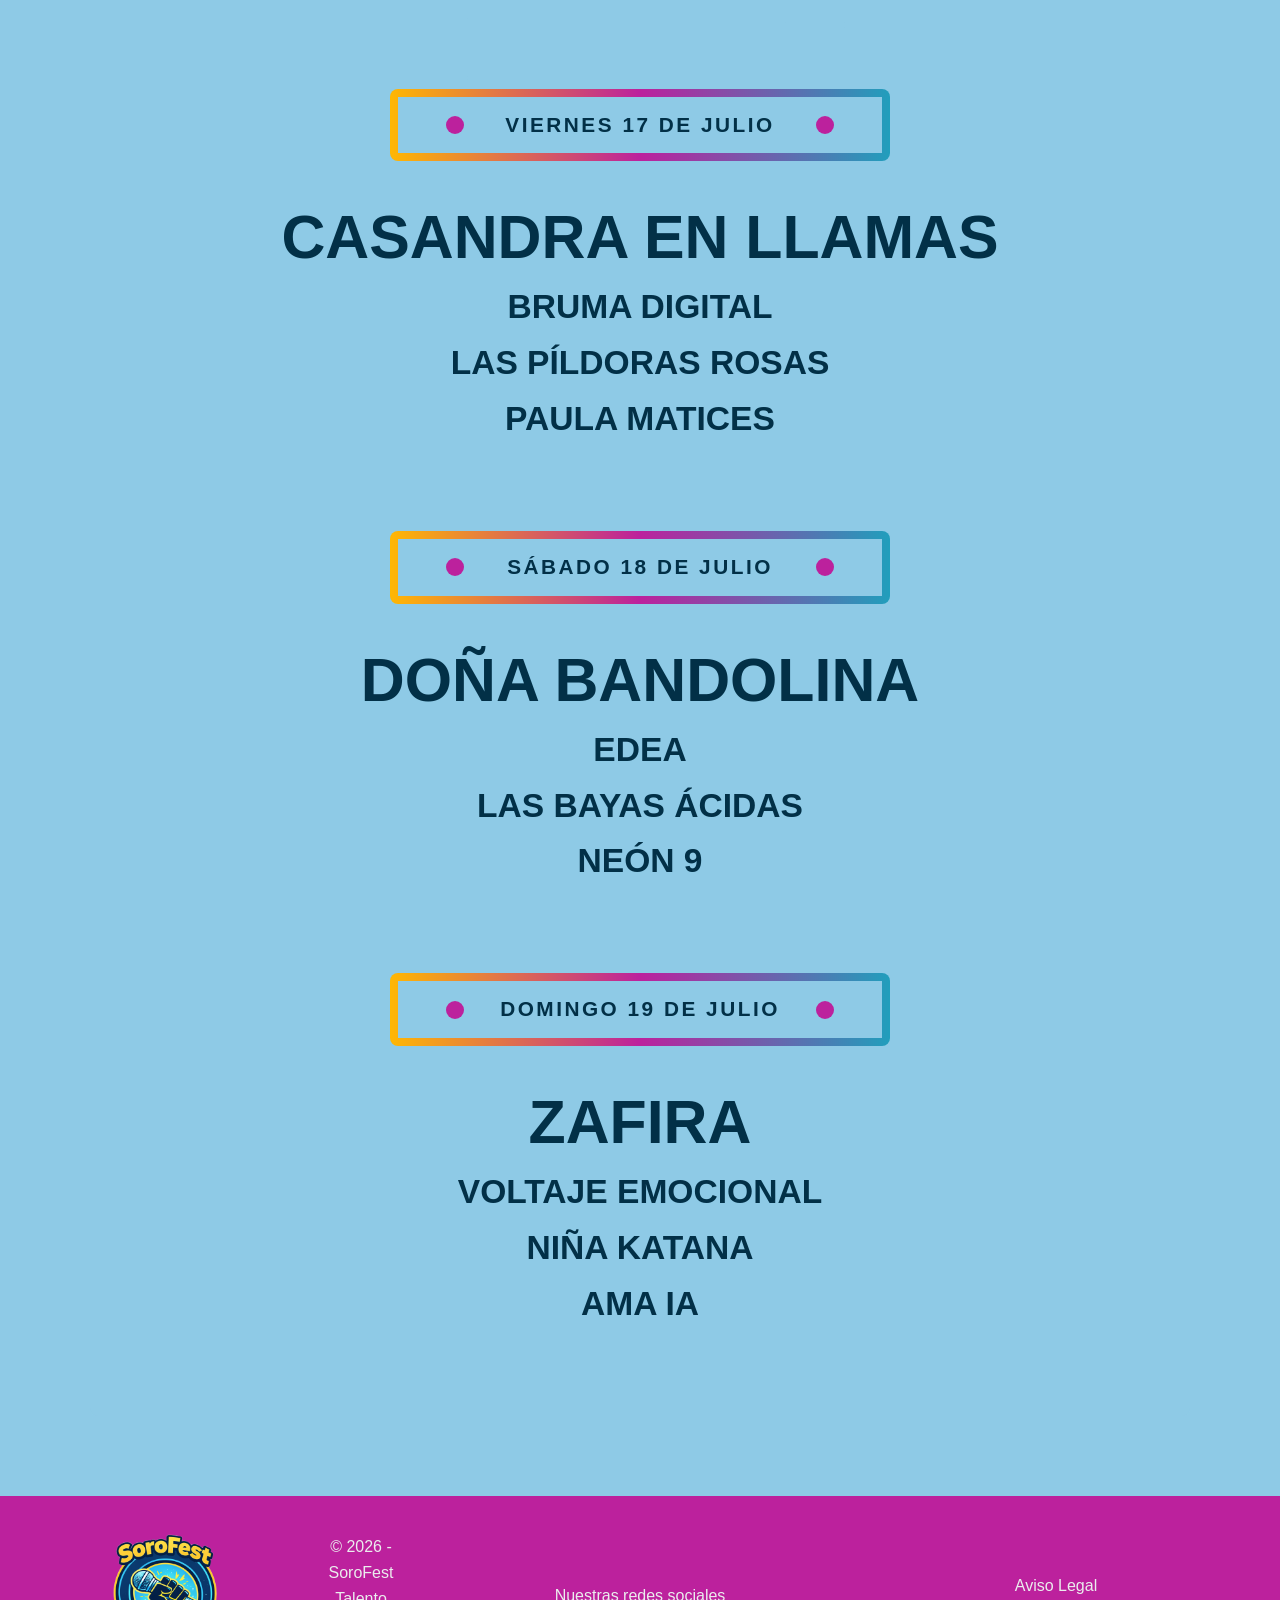
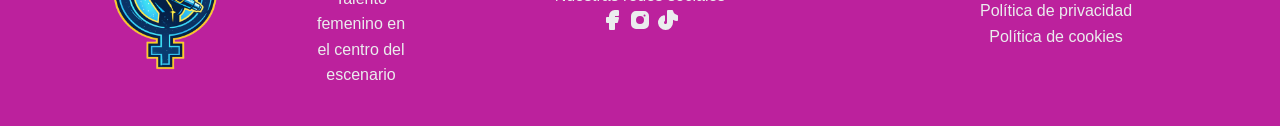
==== commit a00cdb77: "style: se realiza modificación de bottombar en cuanto a estilos y se le añade linear-gradient de bac" ====
--- a/web/index.html
+++ b/web/index.html
@@ -42,11 +42,6 @@
                     <h3>SoroFest 2026</h3>
                     </div>
                         <div class="hero-bottombar">
-                        <div class="stripe stripe-1"></div>
-                        <div class="stripe stripe-2"></div>
-                        <div class="stripe stripe-3"></div>
-                        <div class="stripe stripe-4"></div>
-                        <div class="stripe stripe-5"></div>   
                     </div>  
                 </div>
                 
--- a/web/styles.css
+++ b/web/styles.css
@@ -98,6 +98,13 @@
     font-size: 1rem;;
 }
 
+.p-header {
+  font-size: 1.2rem;
+  text-align: center;
+  font-weight: bold;
+  margin-top: var(--space-3);
+}
+
 /* ESTILOS BOTONES */
 
 .btn {
@@ -239,21 +246,16 @@
   bottom: 0;
   width: 100%;
   height: var(--space-9);
-  display: flex;
   z-index: 4;
-}
-
-.stripe {
-  height: 100%;
-  flex: 1;
-}
-
-.stripe-1 { background: var(--color-banda); }
-.stripe-2 { background: var(--color-principal); }
-.stripe-3 { background: var(--color-secundario); }
-.stripe-4 { background: var(--color-destacado); }
-
-.stripe-5 { background: var(--color-banda); }
+  background: linear-gradient(
+    90deg,
+    var(--color-banda) 0%,
+    var(--color-principal) 25%,
+    var(--color-secundario) 50%,
+    var(--color-destacado) 75%,
+    var(--color-banda) 100%
+  );
+}
 
 /* ESTILOS SECCIÓN FOOTER */
 
@@ -299,7 +301,7 @@
 /* ESTILO CARTEL */
 .festival-lineup-poster {
   background: var(--bg-color);
-  padding: var(--space-6) var(--space-4) var(--space-10);
+  padding: var(--space-3) var(--space-4) var(--space-10);
 }
 
 .lineup-inner {
@@ -334,7 +336,11 @@
   text-transform: uppercase;
   letter-spacing: 0.12em;
   border-radius: var(--border-radius);
-  border: 4px solid var(--color-destacado);
+  border: 8px solid transparent;
+  background:
+    linear-gradient(var(--bg-color), var(--bg-color)) padding-box,
+    linear-gradient(90deg, var(--color-destacado), var(--color-banda), var(--color-secundario)) 
+    border-box;
   padding: var(--space-2) var(--space-4);
   text-align: center;
   position: relative;
@@ -435,7 +441,7 @@
 
 .artist-container h1 {
   width: min(90%, 900px);
-  margin: 0 auto var(--space-6);
+  margin: 0 auto;
 }
 
 .grid-card {
@@ -448,7 +454,13 @@
 }
 
 .artist-card {
-  background-color: var(--color-text);
+  margin-top: var(--space-3);
+  background: linear-gradient(
+    90deg,
+    var(--color-destacado),
+    var(--color-banda),
+    var(--color-secundario)
+  );
   border-radius: var(--border-radius);
   padding: var(--space-3);
   box-shadow: var(--shadow);
@@ -606,20 +618,17 @@
 }
 
 .imgs-info {
-  display: grid;
-  grid-template-columns: repeat(2, minmax(0, 1fr));
-  gap: var(--space-3);
   max-width: 1400px;
   margin: 0 auto;
   align-items: start;
 }
 
 .maps {
-  display: flex;
-  flex-direction: column;
+  display: grid;
+  grid-template-columns: repeat(2, minmax(0, 1fr));
+  gap: var(--space-6);
   align-items: center;
   justify-content: center;
-  gap: var(--space-3);
   padding: var(--space-4);
   overflow: hidden;
 }
@@ -654,8 +663,21 @@
   color: var(--color-banda);
 }
 
-.location iframe {
-  border: 5px solid var(--color-banda);
+.map-frame {
+  padding: 10px;
+  background: linear-gradient(
+    90deg,
+    var(--color-destacado),
+    var(--color-banda),
+    var(--color-secundario)
+  );
+  border-radius: var(--border-radius);
+}
+
+.map-frame iframe {
+  display: block;
+  border: 0;
+  border-radius: var(--border-radius);
 }
 
 .faqs-container {
@@ -740,7 +762,14 @@
   background-color: var(--color-principal);
 }
 
-.maps .map-download {
+.container-download {
+  display: flex;
+  justify-content: center;
+  margin-top: var(--space-6);
+}
+
+
+.map-download {
   background-color: var(--color-banda);
   color: var(--color-text);
   padding: var(--space-2) var(--space-2);
@@ -812,7 +841,7 @@
   padding: 10px;
   border-radius: var(--border-radius);
   border: 1px solid rgba(255, 255, 255, .14);
-  padding: 12px;
+  padding: var(--space-3);
   font-size: 1rem;
   color:#767c86;
   box-shadow: var(--shadow);
@@ -857,7 +886,8 @@
 
 .header-tickets {
   text-align: center;
-  margin-bottom: var(--space-6);
+  margin-bottom: var(--space-10);
+  padding-bottom: var(--space-10);
 }
 
 .header-tickets h1 {
@@ -868,17 +898,11 @@
   margin: 0;
 }
 
-/*.header-tickets img {
-  width: 100%;
-  height: auto;
-  max-width: 600px;
-}*/
-
 .container-tickets {
   display:grid;
-  grid-template-columns: 1fr 1fr;
+  grid-template-columns: repeat(3, 1fr);
   align-items: center;
-  gap: var(--space-9);
+  gap: var(--space-3);
   margin-top: var(--space-6);
 
 }
@@ -910,6 +934,43 @@
   position: relative;
   overflow: hidden;
   box-sizing: border-box;
+}
+
+.container-info-promo {
+  width: 100%;
+  max-width: 600px;
+  min-height: 100%;
+  background: linear-gradient(180deg, var(--color-banda) 0%, #012635 100%);
+  border: 3px solid var(--color-secundario);
+  border-radius: var(--border-radius);
+  padding: var(--space-6) var(--space-5);
+  box-shadow: 0 10px 30px var(--shadow);
+  display: flex;
+  flex-direction: column;
+  gap: 18px;
+  color: var(--color-text);
+  position: relative;
+  overflow: hidden;
+  box-sizing: border-box;
+}
+
+.container-info-promo h3 {
+  margin: 0;
+  font-size: 1.8rem;
+  font-weight: 800;
+  text-transform: uppercase;
+  color: var(--color-destacado);
+  letter-spacing: 1px;
+}
+
+.container-info-promo::before {
+  content: "";
+  position: absolute;
+  top: 0;
+  left: 0;
+  width: 100%;
+  height: 8px;
+  background: linear-gradient(90deg, var(--color-destacado), var(--color-banda), var(--color-secundario));
 }
 
 .container-info::before {
@@ -980,7 +1041,6 @@
   border-radius: var(--border-radius);
   transition: all 0.25s ease;
   text-transform: uppercase;
-  letter-spacing: 1px;
   box-shadow: 0 8px 18px var(--shadow);
 }
 
@@ -991,7 +1051,18 @@
   box-shadow: 0 12px 20px var(--shadow);
 }
 
+.container-info-promo .button {
+  background-color: var(--color-destacado);
+  color: var(--color-principal);
+}
+
+.container-info-promo .button:hover {
+  background-color: var(--color-secundario);
+}
+
+
 .authorization {
+  position: relative;
   display: flex;
   flex-direction: column;
   gap: var(--space-3);
@@ -1017,3 +1088,13 @@
 .authorization a:hover {
   background-color: var(--color-secundario);
 }
+
+.authorization::before {
+  content: "";
+  position: absolute;
+  top: -2.5rem;
+  left: 10%;
+  width: 80%;
+  height: 1px;
+  background-color: var(--color-principal);
+}
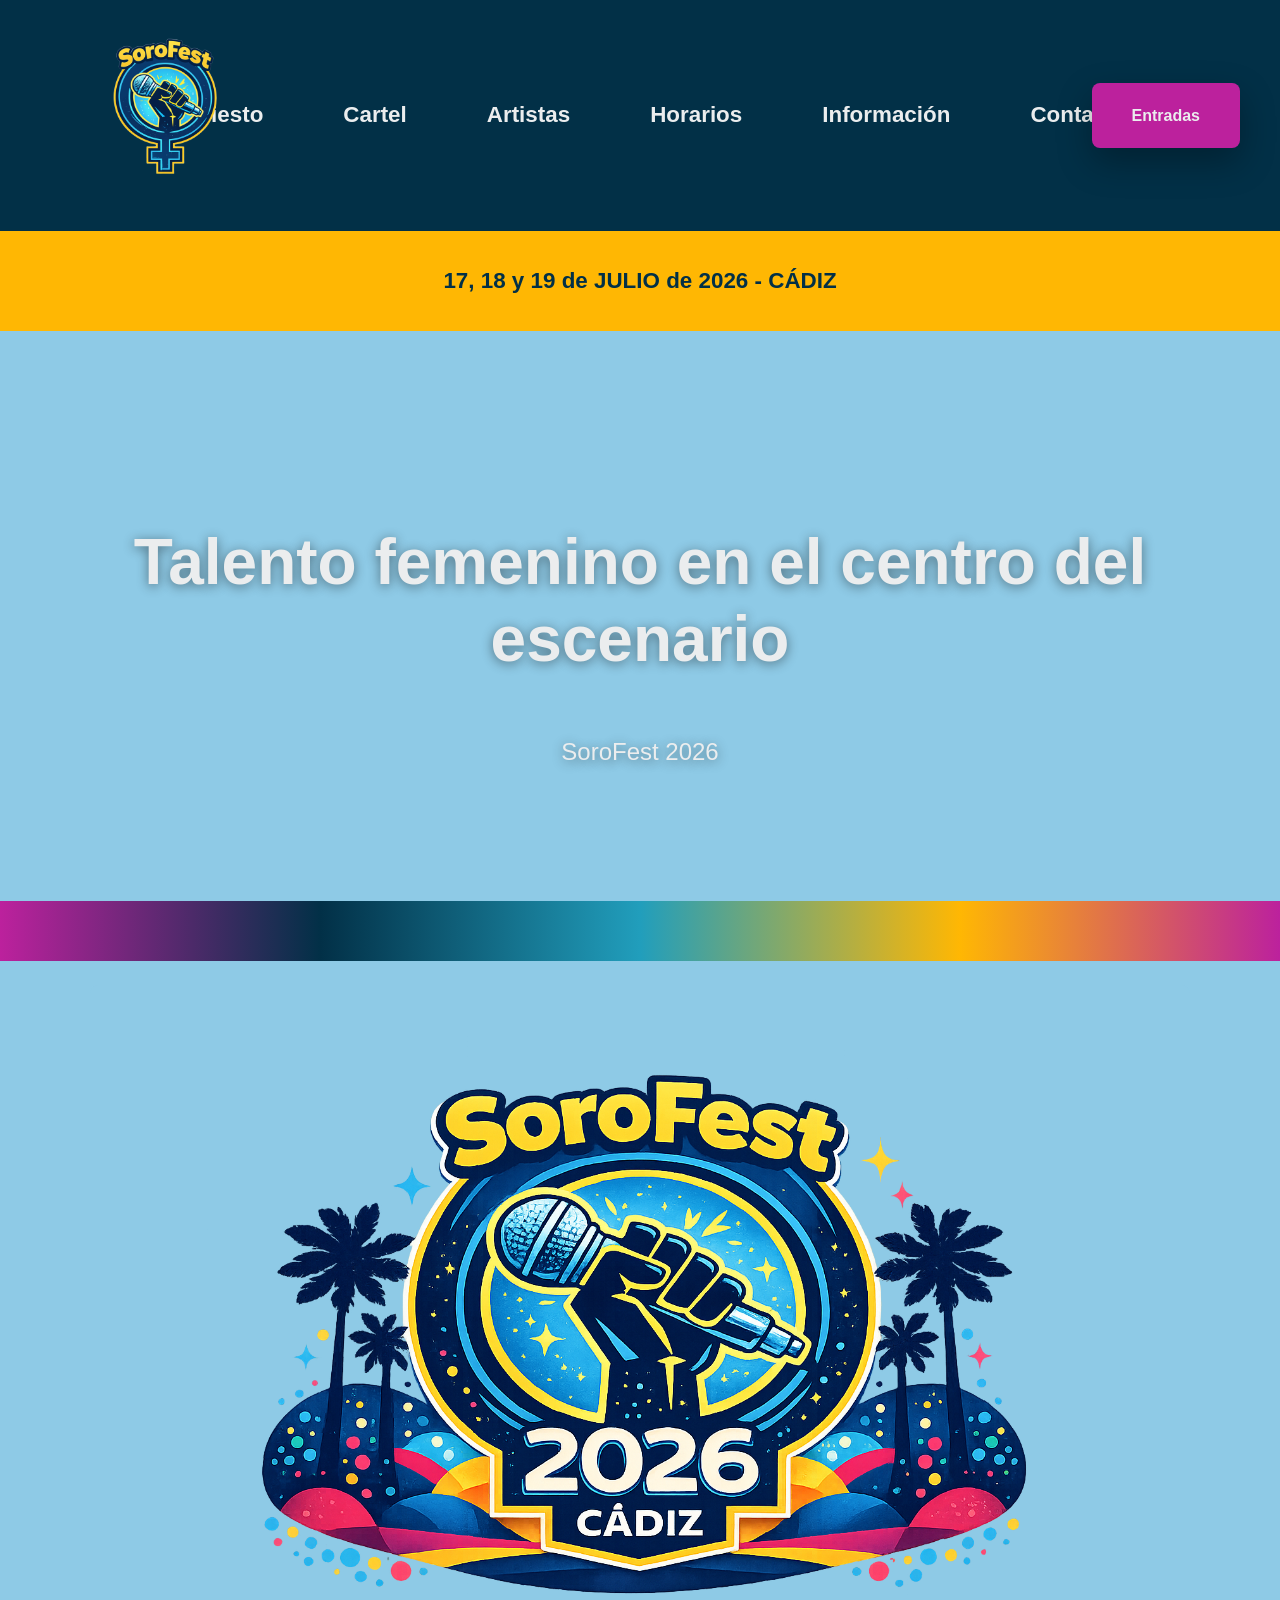
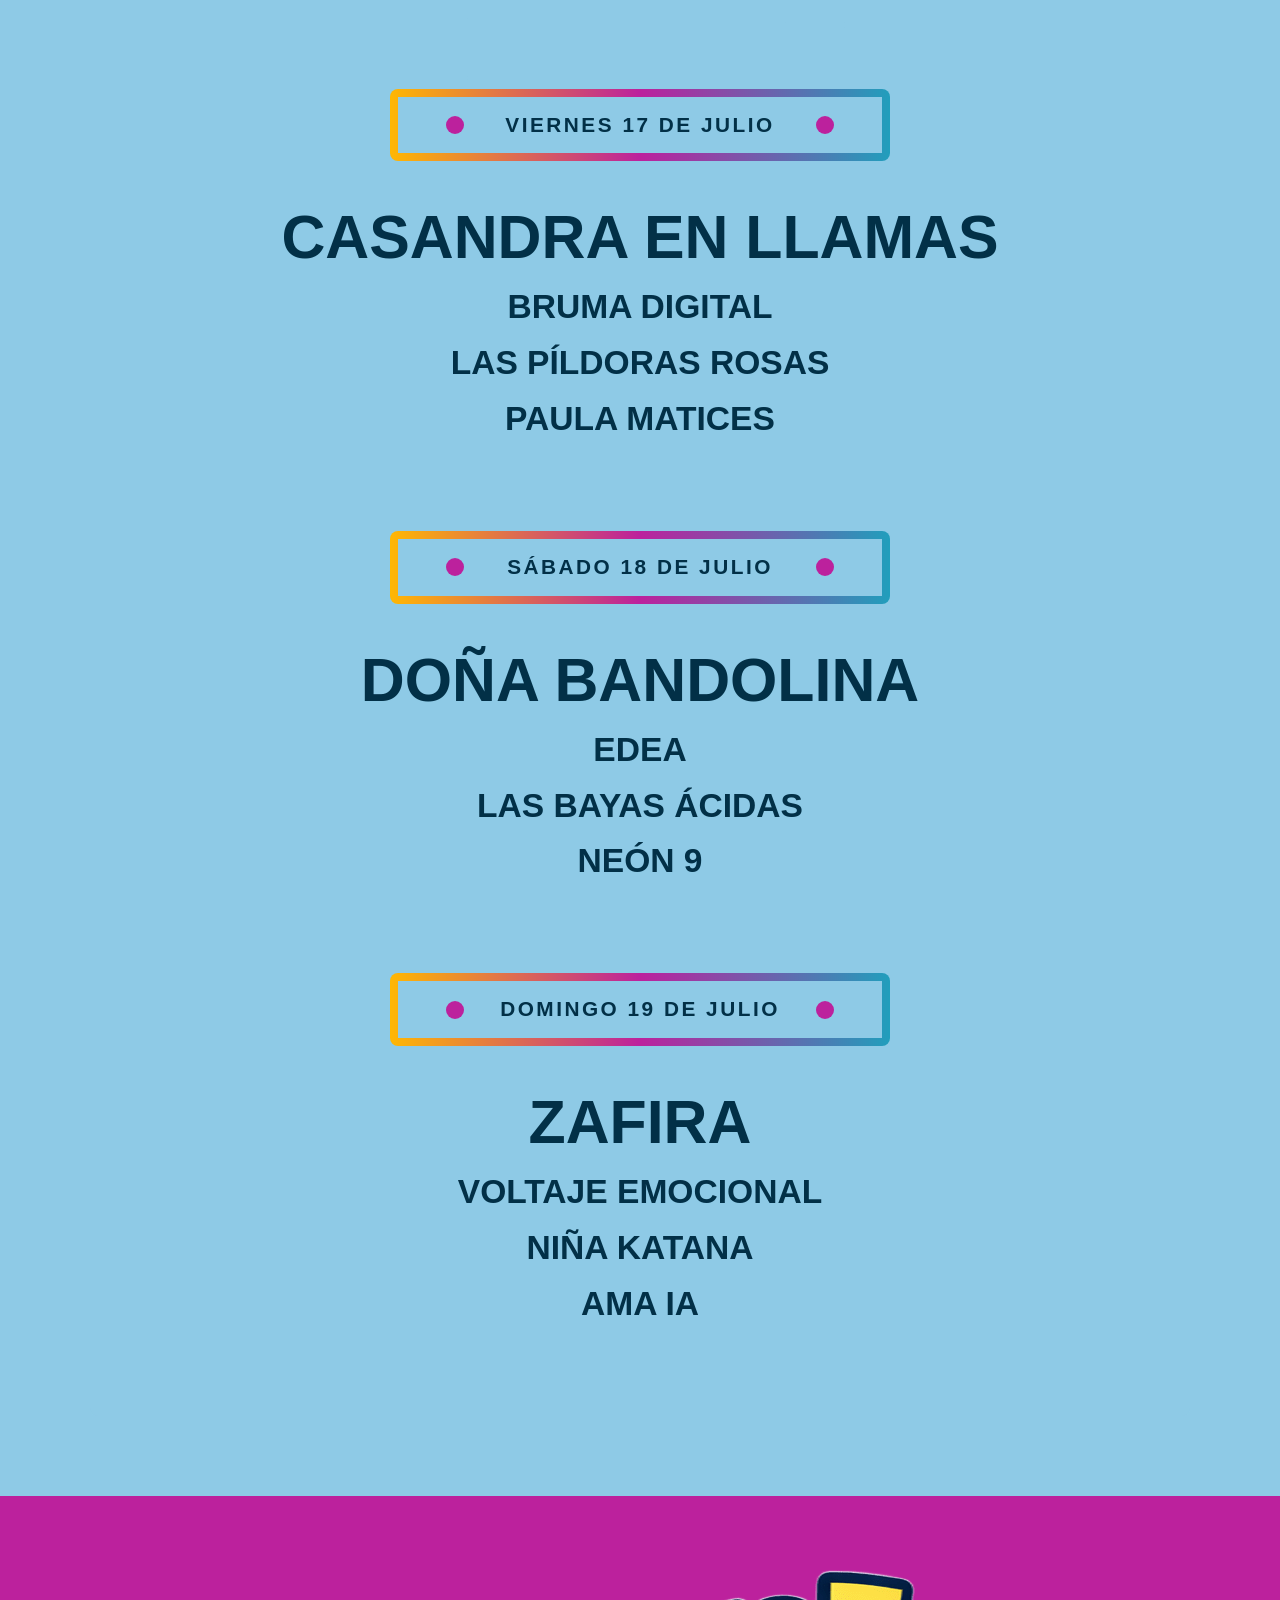
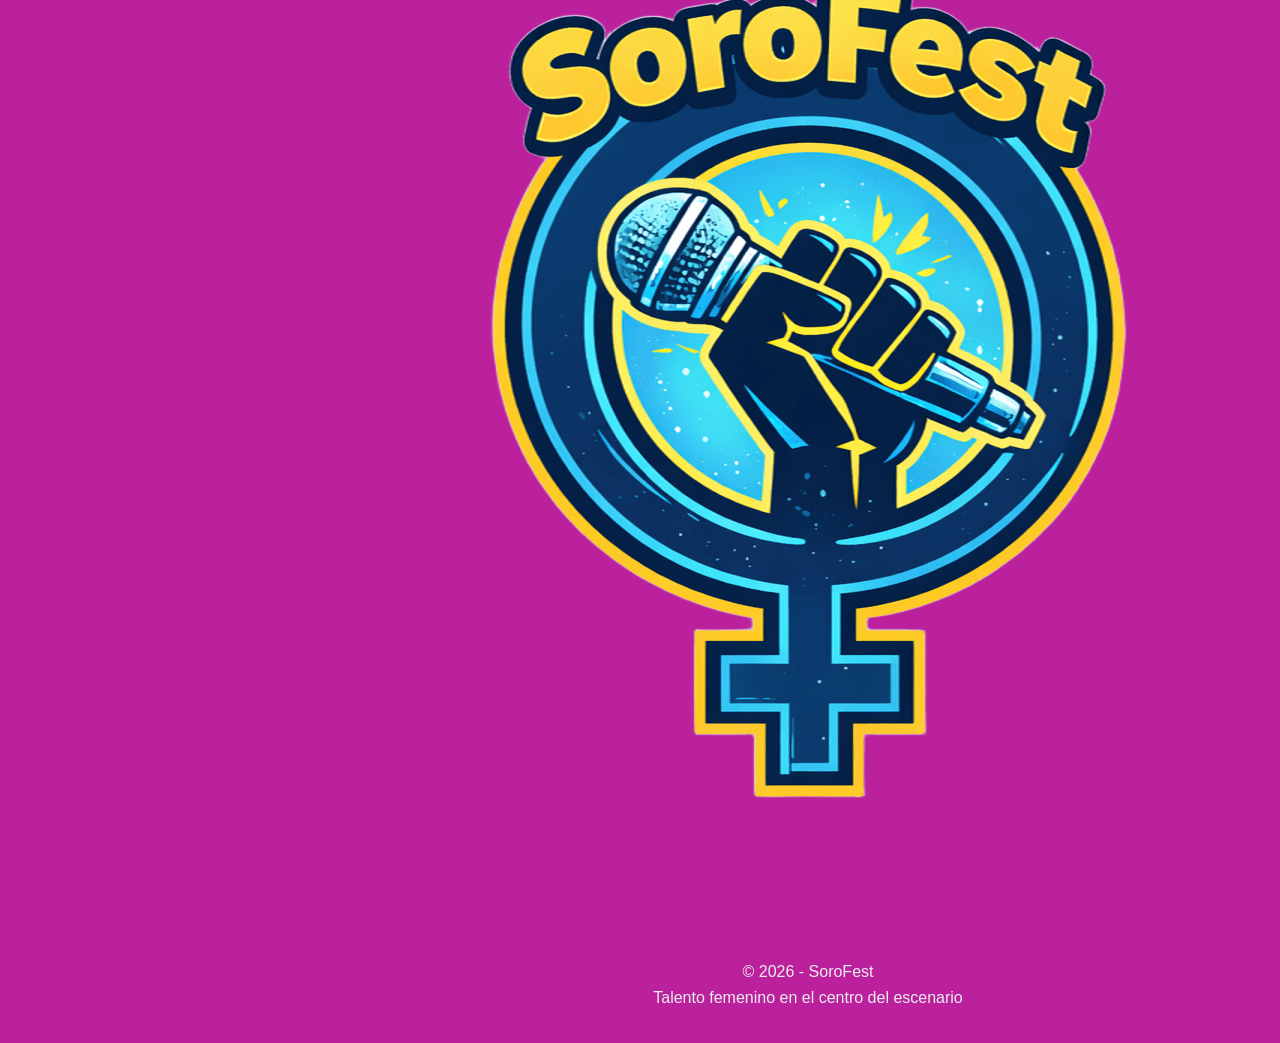
==== commit 95a87347: "refactor: se cambia nombre de clase para el logo del footer" ====
--- a/web/index.html
+++ b/web/index.html
@@ -84,7 +84,7 @@
         </section>   
     </main>
     <footer class="footer">
-        <div class="logo">
+        <div class="footer-logo">
             <img src="assets/img/logo-sorofest.png" alt="Logo puño sujetando micrófono">
             <div class="footer-text">
                 <p>© 2026 - SoroFest</p>
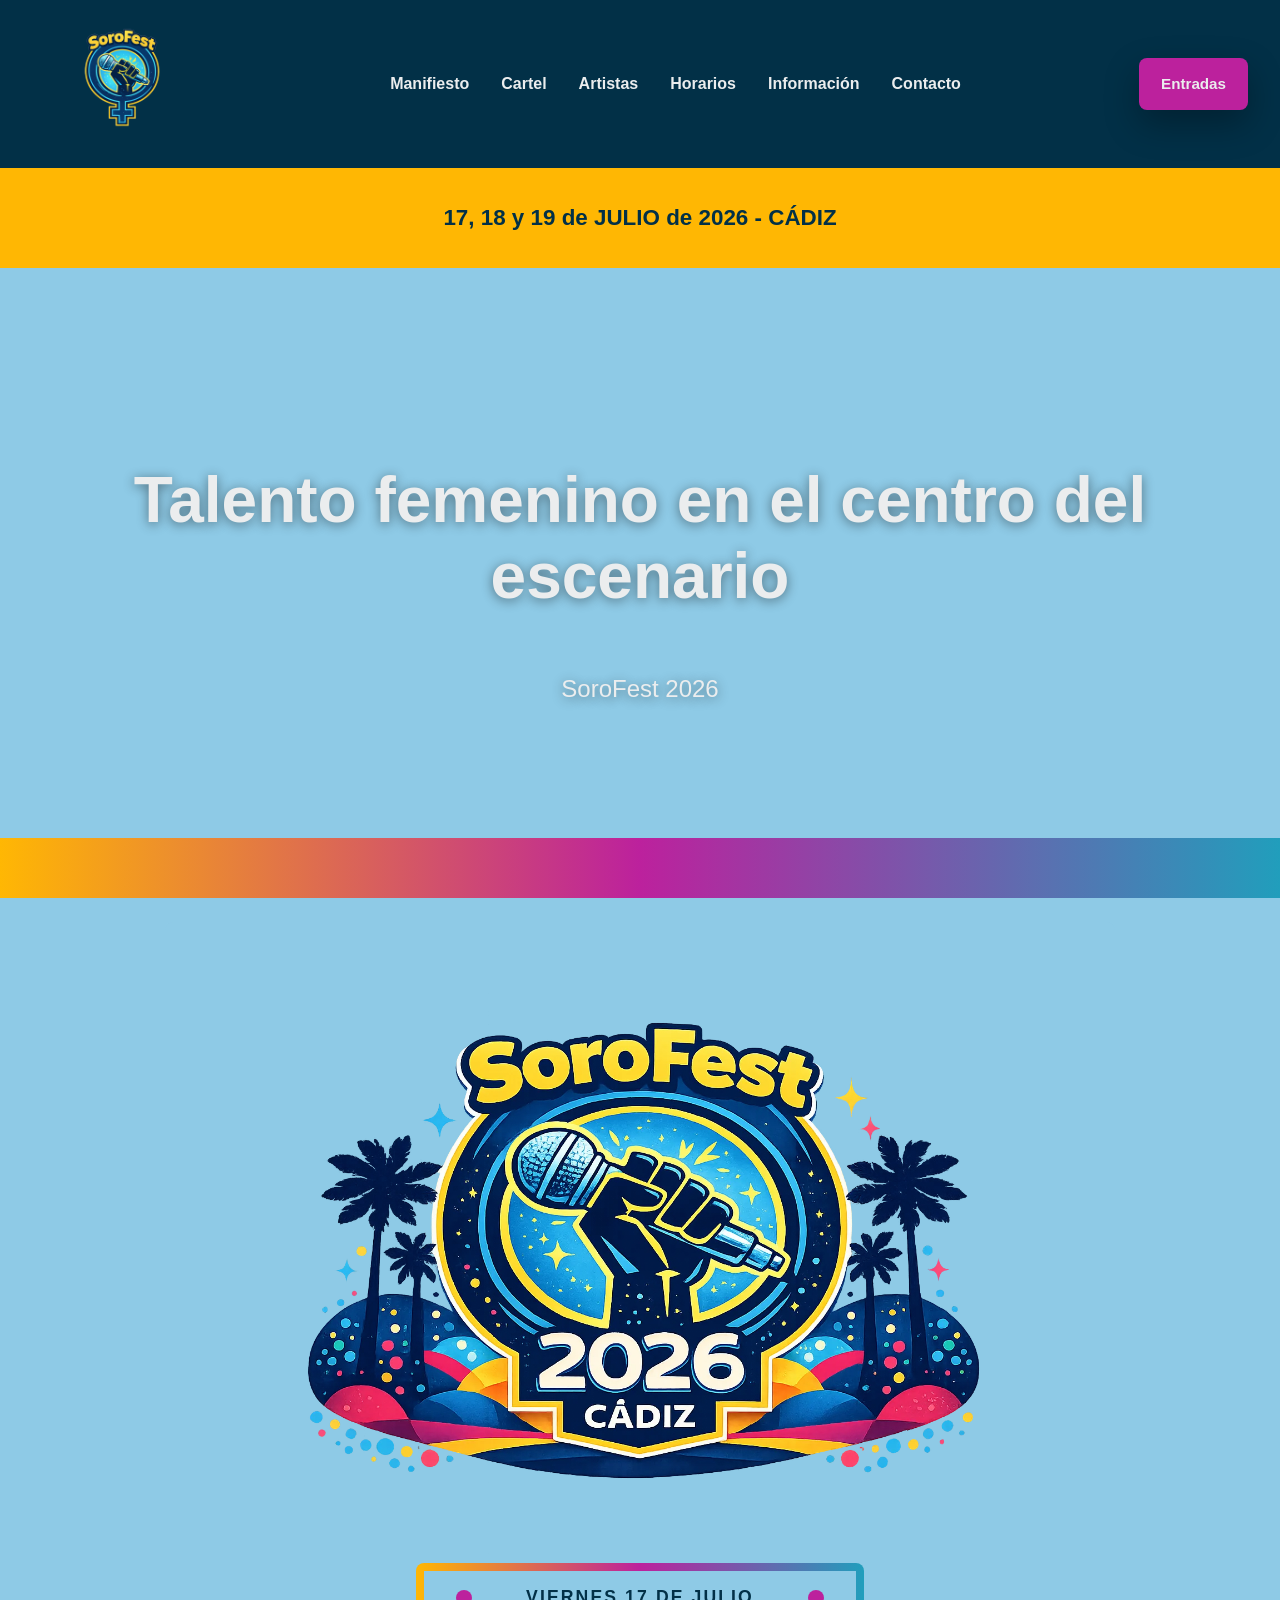
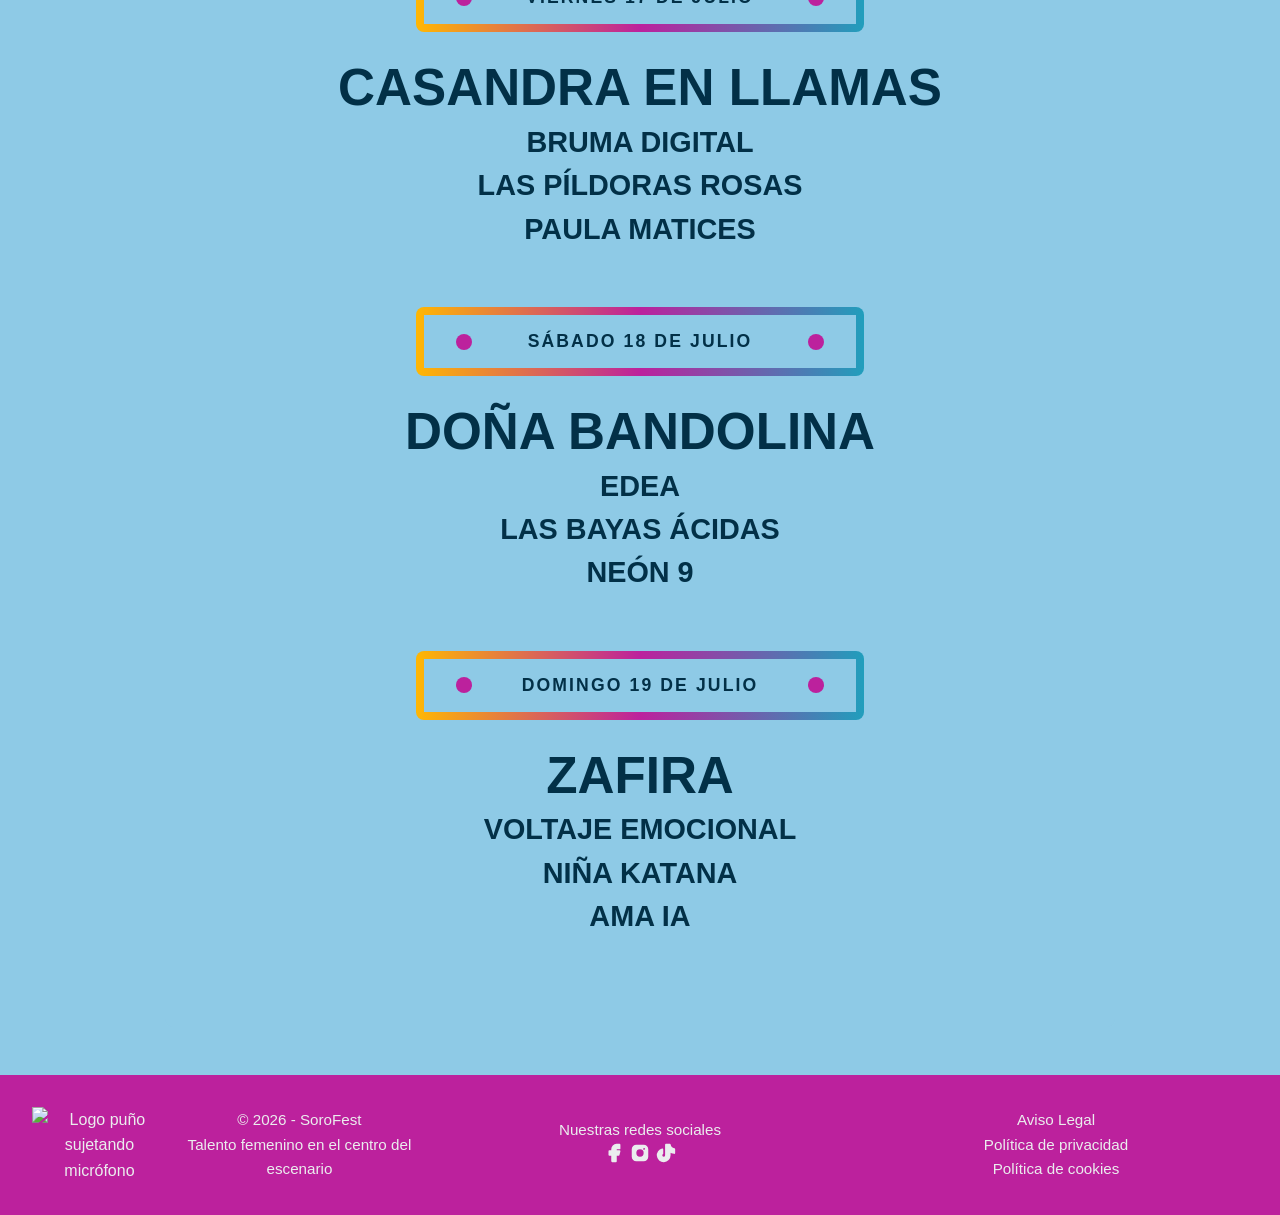
==== commit d663fae2: "refactor: se cambia formato de las imagenes de la web para mejora del rendimiento general" ====
--- a/web/index.html
+++ b/web/index.html
@@ -10,7 +10,7 @@
     <header class="topbar">
         <div class="topbar-left">
             <div class="logo">
-                <img src="assets/img/logo-sorofest.png" alt="Logo puño sujetando micrófono">
+                <img src="assets/img/logo-sorofest.webp" alt="Logo puño sujetando micrófono">
             </div>
         </div>
         <nav class="topbar-nav">
@@ -50,7 +50,7 @@
 
         <section class="festival-lineup-poster">
             <div class="lineup-inner">
-                <img src="assets/img/cabecera-cartel.png" alt="Cabecera SoroFest">
+                <img src="assets/img/cabecera-cartel.webp" alt="Cabecera SoroFest">
                     <div class="day-block">
                         <h3 class="day-title">Viernes 17 de Julio</h3>
                         <div class="artists-list">
--- a/web/styles.css
+++ b/web/styles.css
@@ -248,13 +248,11 @@
   height: var(--space-9);
   z-index: 4;
   background: linear-gradient(
-    90deg,
-    var(--color-banda) 0%,
-    var(--color-principal) 25%,
-    var(--color-secundario) 50%,
-    var(--color-destacado) 75%,
-    var(--color-banda) 100%
-  );
+    90deg, 
+    var(--color-destacado), 
+    var(--color-banda), 
+    var(--color-secundario)
+  ) 
 }
 
 /* ESTILOS SECCIÓN FOOTER */
@@ -271,11 +269,17 @@
 
 }
 
-.logo {
-    display: flex;
-    flex-direction: row;
-    align-items: center;
-    gap: var(--space-3);
+.footer-logo {
+  display: flex;
+  flex-direction: row;
+  align-items: center;
+  gap: var(--space-3);
+}
+
+.footer-logo img {
+  width: 190px;
+  height: auto;
+  display: block;
 }
 
 .icon {
@@ -1098,3 +1102,1212 @@
   height: 1px;
   background-color: var(--color-principal);
 }
+
+
+/* MEDIA QUERIES */
+
+/* Móvil */
+@media (max-width: 768px) {
+
+  h1 {
+    font-size: 1.8rem;
+  }
+
+  h2 {
+    font-size: 1.4rem;
+  }
+
+  h3 {
+    font-size: 1.2rem;
+  }
+
+  h4 {
+    font-size: 1.1rem;
+  }
+
+  p {
+    font-size: 0.95rem;
+  }
+
+  .p-header {
+    font-size: 1rem;
+    margin-top: var(--space-2);
+    padding-inline: var(--space-2);
+  }
+
+  .btn {
+    padding: 14px 24px;
+    font-size: 0.95rem;
+    text-align: center;
+  }
+
+  .topbar {
+    flex-direction: column;
+    justify-content: center;
+    padding: var(--space-3) var(--space-2);
+    gap: var(--space-3);
+    text-align: center;
+  }
+
+  .topbar-left,
+  .topbar-right {
+    justify-content: center;
+    width: 100%;
+  }
+
+  .topbar-nav {
+    position: static;
+    transform: none;
+    width: 100%;
+    flex-direction: column;
+    justify-content: center;
+    gap: var(--space-2);
+    font-size: 1rem;
+  }
+
+  .logo img {
+    width: 160px;
+  }
+
+  .hero-topbar {
+    font-size: 1rem;
+    padding: var(--space-2);
+  }
+
+  .hero-content {
+    height: auto;
+    min-height: 70vh;
+    padding: var(--space-5) var(--space-2);
+  }
+
+  .hero-text {
+    gap: var(--space-4);
+    padding-inline: var(--space-2);
+  }
+
+  .hero-text h2 {
+    font-size: clamp(1.6rem, 8vw, 2.4rem);
+    line-height: 1.15;
+  }
+
+  .hero-text h3 {
+    font-size: 1rem;
+    line-height: 1.4;
+  }
+
+  .dates {
+    font-size: 1rem;
+    text-align: center;
+  }
+
+  .hero-bottombar {
+    height: 2.2rem;
+  }
+
+  .footer {
+    grid-template-columns: 1fr;
+    gap: var(--space-4);
+    padding: var(--space-4) var(--space-3);
+    text-align: center;
+  }
+
+  .footer-logo {
+    flex-direction: column;
+    justify-content: center;
+    gap: var(--space-3);
+  }
+
+  .footer-logo img {
+    width: 140px;
+    height: auto;
+  }
+
+  .footer-text {
+    text-align: center;
+    align-items: center;
+  }
+
+  .footer-icons {
+    gap: var(--space-2);
+  }
+
+  .footer-icons svg {
+    width: 22px;
+    height: 22px;
+  }
+
+  .footer-legal {
+    gap: var(--space-2);
+  }
+
+  .footer-text p,
+  .footer-icons p,
+  .footer-legal a {
+    font-size: 0.95rem;
+  }
+
+  .festival-lineup-poster {
+    padding: var(--space-2) var(--space-2) var(--space-6);
+  }
+
+  .lineup-inner {
+    max-width: 100%;
+    padding: var(--space-4) var(--space-2);
+  }
+
+  .lineup-inner > img {
+    width: 100%;
+    height: auto;
+  }
+
+  .day-block {
+    padding-block: var(--space-3);
+  }
+
+  .day-title {
+    width: 100%;
+    margin-bottom: var(--space-3);
+    padding: 0.9rem 2.5rem;
+    font-size: 0.95rem;
+    border-width: 4px;
+    letter-spacing: 0.08em;
+  }
+
+  .day-title::before,
+  .day-title::after {
+    width: 10px;
+    height: 10px;
+  }
+
+  .day-title::before {
+    left: 1rem;
+  }
+
+  .day-title::after {
+    right: 1rem;
+  }
+
+  .artists-list {
+    gap: var(--space-2);
+  }
+
+  .artist {
+    line-height: 1.1;
+  }
+
+  .artist-lg {
+    font-size: clamp(1.6rem, 8vw, 2.3rem);
+  }
+
+  .artist-md {
+    font-size: clamp(1rem, 5.2vw, 1.35rem);
+  }
+
+  .manifest {
+    padding: var(--space-3) var(--space-2) var(--space-5);
+  }
+
+  .manifest-header {
+    max-width: 100%;
+    padding: 0;
+  }
+
+  .manifest-header p {
+    margin-top: var(--space-2);
+  }
+
+  .manifest-content {
+    width: 100%;
+    padding: 22px 18px;
+    gap: var(--space-2);
+    margin-bottom: 40px;
+    text-align: left;
+  }
+
+  .manifest-content h2 {
+    font-size: 1.25rem;
+    text-align: center;
+  }
+
+  .manifest-content p {
+    margin-bottom: 24px;
+    font-size: 0.95rem;
+    line-height: 1.7;
+  }
+
+  .cierre {
+    gap: var(--space-2);
+    padding-top: var(--space-1);
+  }
+
+  .cierre h3 {
+    font-size: 1.05rem;
+    line-height: 1.4;
+    text-align: center;
+  }
+
+  .artist-container {
+    padding: var(--space-4) var(--space-2) var(--space-5);
+  }
+
+  .artist-container h1 {
+    width: 100%;
+  }
+
+  .grid-card {
+    grid-template-columns: 1fr;
+    gap: var(--space-3);
+    max-width: 420px;
+  }
+
+  .artist-card {
+    margin-top: var(--space-2);
+    padding: var(--space-2);
+  }
+
+  .artist-card img {
+    height: 360px;
+  }
+
+  .artist-card h3 {
+    font-size: 1.15rem;
+    margin-top: var(--space-2);
+  }
+
+  .schedule {
+    padding: var(--space-4) var(--space-2) var(--space-5);
+  }
+
+  .title-schedule,
+  .info-schedule {
+    width: 100%;
+    margin-bottom: var(--space-3);
+  }
+
+  .info-schedule h3 {
+    font-size: 1rem;
+    line-height: 1.4;
+  }
+
+  .container-days {
+    grid-template-columns: 1fr;
+    gap: var(--space-4);
+    max-width: 100%;
+  }
+
+  .day-header {
+    padding: var(--space-3);
+    text-align: center;
+  }
+
+  .day-date {
+    font-size: 1rem;
+  }
+
+  .day-stage {
+    font-size: 0.7rem;
+  }
+
+  .day-content {
+    padding: var(--space-3);
+  }
+
+  .bar {
+    grid-template-columns: 1fr;
+    gap: var(--space-1);
+    text-align: center;
+  }
+
+  .bar-time {
+    width: 100%;
+    min-height: auto;
+    font-size: 0.85rem;
+  }
+
+  .bar-artist {
+    font-size: 0.95rem;
+    line-height: 1.3;
+  }
+
+  .container-download {
+    margin-top: var(--space-4);
+  }
+
+  .container-download a {
+    width: 100%;
+    max-width: 320px;
+    text-align: center;
+    padding: var(--space-2);
+    font-size: 0.9rem;
+  }
+
+  .info {
+    padding: var(--space-4) var(--space-2) var(--space-5);
+  }
+
+  .info h1 {
+    text-align: center;
+  }
+
+  .header-info {
+    margin: var(--space-4) 0;
+    gap: var(--space-2);
+  }
+
+  .imgs-info {
+    max-width: 100%;
+  }
+
+  .maps {
+    grid-template-columns: 1fr;
+    gap: var(--space-3);
+    padding: 0;
+  }
+
+  .imgs-info img {
+    height: auto;
+  }
+
+  .container-download {
+    margin-top: var(--space-4);
+  }
+
+  .map-download {
+    width: 100%;
+    max-width: 320px;
+    text-align: center;
+    font-size: 0.85rem;
+    padding: var(--space-2);
+  }
+
+  .location {
+    padding: 0;
+    gap: var(--space-2);
+    margin-bottom: var(--space-4);
+  }
+
+  .location p {
+    font-size: 0.95rem;
+  }
+
+  .map-frame {
+    padding: 6px;
+  }
+
+  .map-frame iframe {
+    height: 300px;
+  }
+
+  .faqs-container {
+    width: 100%;
+  }
+
+  .faqs-container summary {
+    padding: var(--space-2) var(--space-4) var(--space-2) var(--space-2);
+    font-size: 0.9rem;
+  }
+
+  .faqs-container summary::after {
+    right: var(--space-2);
+    font-size: 26px;
+  }
+
+  .faqs-container ul {
+    padding: 0 var(--space-2) var(--space-2);
+  }
+
+  .faqs-container h4 {
+    font-size: 1rem;
+  }
+
+  .faqs-container p {
+    font-size: 0.95rem;
+    margin-bottom: var(--space-3);
+  }
+
+  .info > .location,
+  .info > .faqs-container {
+    margin-top: var(--space-4);
+    padding-top: var(--space-4);
+  }
+
+  .info > .location::before,
+  .info > .faqs-container::before {
+    left: 5%;
+    width: 90%;
+  }
+
+  .contact-section {
+    padding: var(--space-4) var(--space-2) var(--space-5);
+  }
+
+  .contact-header {
+    width: 100%;
+    margin-bottom: var(--space-3);
+  }
+
+  .contact-header p {
+    margin-top: var(--space-2);
+  }
+
+  .form {
+    width: 100%;
+    padding: var(--space-3);
+    gap: var(--space-3);
+  }
+
+  .form label {
+    font-size: 1rem;
+    gap: var(--space-1);
+  }
+
+  .form input,
+  .form textarea,
+  .form select {
+    padding: var(--space-2);
+    font-size: 0.95rem;
+  }
+
+  .form textarea {
+    min-height: 140px;
+  }
+
+  .btn-enviar {
+    width: 100%;
+    padding: var(--space-3);
+    font-size: 0.95rem;
+  }
+
+  .tickets {
+    width: 100%;
+    padding: var(--space-4) var(--space-2);
+  }
+
+  .header-tickets {
+    margin-bottom: var(--space-5);
+    padding-bottom: var(--space-5);
+  }
+
+  .ticket-img img {
+    max-width: 320px;
+  }
+
+  .container-tickets {
+    grid-template-columns: 1fr;
+    gap: var(--space-3);
+    margin-top: var(--space-4);
+  }
+
+  .container-info,
+  .container-info-promo {
+    max-width: 100%;
+    padding: var(--space-4) var(--space-3);
+    gap: var(--space-2);
+  }
+
+  .container-info h3,
+  .container-info-promo h3 {
+    font-size: 1.25rem;
+    line-height: 1.2;
+  }
+
+  .description {
+    font-size: 0.95rem;
+  }
+
+  .price {
+    font-size: 1.8rem;
+  }
+
+  .amount {
+    padding: 12px 16px;
+    font-size: 0.95rem;
+  }
+
+  .button {
+    width: 100%;
+    padding: var(--space-2) var(--space-3);
+    font-size: 0.95rem;
+  }
+
+  .authorization {
+    margin-top: var(--space-6);
+    padding: var(--space-4) var(--space-3);
+    gap: var(--space-2);
+  }
+
+  .authorization h3 {
+    font-size: 1.25rem;
+  }
+
+  .authorization h4 {
+    font-size: 1rem;
+  }
+
+  .authorization p {
+    font-size: 0.95rem;
+  }
+
+  .authorization a {
+    width: 100%;
+    padding: var(--space-2);
+    font-size: 0.9rem;
+  }
+
+  .authorization::before {
+    top: -2rem;
+    left: 5%;
+    width: 90%;
+  }
+  
+}
+
+/* Tablets */
+@media (min-width: 769px) and (max-width: 1024px) {
+
+  h1 {
+    font-size: 2.2rem;
+  }
+
+  h2 {
+    font-size: 1.6rem;
+  }
+
+  h3 {
+    font-size: 1.4rem;
+  }
+
+  .p-header {
+    font-size: 1.1rem;
+  }
+
+  .btn {
+    padding: 16px 30px;
+  }
+
+  .topbar {
+    padding: var(--space-3) var(--space-4);
+    min-height: auto;
+    flex-wrap: wrap;
+    gap: var(--space-3);
+  }
+
+  .topbar-nav {
+    position: static;
+    transform: none;
+    width: 100%;
+    justify-content: center;
+    gap: var(--space-5);
+    font-size: 1.1rem;
+    flex-wrap: wrap;
+  }
+
+  .logo img {
+    width: 200px;
+  }
+
+  .hero-topbar {
+    font-size: 1.3rem;
+    padding: var(--space-3);
+  }
+
+  .hero-content {
+    height: 60vh;
+  }
+
+  .hero-text {
+    gap: var(--space-6);
+    padding-inline: var(--space-3);
+  }
+
+  .hero-text h2 {
+    font-size: clamp(1.8rem, 4vw, 3.2rem);
+  }
+
+  .hero-text h3 {
+    font-size: clamp(1rem, 2vw, 1.3rem);
+  }
+
+  .dates {
+    font-size: 1.2rem;
+  }
+
+  .hero-bottombar {
+    height: 3rem;
+  }
+
+  .footer {
+    grid-template-columns: repeat(2, 1fr);
+    gap: var(--space-4);
+    padding: var(--space-4);
+  }
+
+  .footer-logo {
+    gap: var(--space-2);
+    align-items: center;
+  }
+
+  .footer-logo img {
+    width: 160px;
+    height: auto;
+  }
+
+  .footer-text {
+    text-align: left;
+  }
+
+  .footer-icons {
+    justify-self: center;
+  }
+
+  .footer-legal {
+    grid-column: 1 / -1;
+    margin-top: var(--space-2);
+  }
+
+  .footer-text p,
+  .footer-icons p,
+  .footer-legal a {
+    font-size: 0.95rem;
+  }
+
+  .festival-lineup-poster {
+    padding: var(--space-3) var(--space-3) var(--space-7);
+  }
+
+  .lineup-inner {
+    max-width: 100%;
+    padding: var(--space-5) var(--space-4);
+  }
+
+  .lineup-inner > img {
+    width: 100%;
+    height: auto;
+  }
+
+  .day-block {
+    padding-block: var(--space-4);
+  }
+
+  .day-title {
+    width: min(100%, 26rem);
+    margin-bottom: var(--space-4);
+    padding: var(--space-2) var(--space-3);
+    font-size: 1rem;
+    border-width: 6px;
+  }
+
+  .day-title::before,
+  .day-title::after {
+    width: 14px;
+    height: 14px;
+  }
+
+  .day-title::before {
+    left: var(--space-3);
+  }
+
+  .day-title::after {
+    right: var(--space-3);
+  }
+
+  .artists-list {
+    gap: var(--space-2);
+  }
+
+  .artist-lg {
+    font-size: clamp(1.8rem, 5vw, 2.8rem);
+    line-height: 1.05;
+  }
+
+  .artist-md {
+    font-size: clamp(1.1rem, 3vw, 1.6rem);
+    line-height: 1.1;
+  }
+
+  .manifest {
+    padding: var(--space-4) var(--space-3) var(--space-6);
+  }
+
+  .manifest-header {
+    max-width: 100%;
+    padding: var(--space-2);
+  }
+
+  .manifest-content {
+    width: min(94%, 100%);
+    padding: 28px 24px;
+    gap: var(--space-2);
+    margin-bottom: 50px;
+  }
+
+  .manifest-content h2 {
+    font-size: 1.45rem;
+  }
+
+  .manifest-content p {
+    margin-bottom: 28px;
+    font-size: 0.98rem;
+    line-height: 1.7;
+  }
+
+  .cierre {
+    gap: var(--space-2);
+    padding-top: var(--space-1);
+  }
+
+  .cierre h3 {
+    font-size: 1.2rem;
+    line-height: 1.4;
+  }
+
+  .artist-container {
+    padding: var(--space-5) var(--space-3) var(--space-6);
+  }
+
+  .grid-card {
+    grid-template-columns: repeat(2, minmax(0, 1fr));
+    gap: var(--space-4);
+    max-width: 850px;
+  }
+
+  .artist-card {
+    padding: var(--space-2);
+  }
+
+  .artist-card img {
+    height: 380px;
+  }
+
+  .artist-card h3 {
+    font-size: 1.25rem;
+  }
+
+  .schedule {
+    padding: var(--space-5) var(--space-3) var(--space-6);
+  }
+
+  .container-days {
+    grid-template-columns: 1fr;
+    max-width: 700px;
+    gap: var(--space-4);
+  }
+
+  .day-header {
+    padding: var(--space-3);
+    text-align: center;
+  }
+
+  .day-date {
+    font-size: 1.15rem;
+  }
+
+  .day-content {
+    padding: 28px;
+  }
+
+  .bar {
+    grid-template-columns: 100px 1fr;
+  }
+
+  .bar-artist {
+    font-size: 1rem;
+  }
+
+  .container-download {
+    margin-top: var(--space-5);
+  }
+
+  .info {
+    padding: var(--space-5) var(--space-3) var(--space-6);
+  }
+
+  .header-info {
+    margin: var(--space-4) 0;
+  }
+
+  .imgs-info {
+    max-width: 720px;
+  }
+
+  .maps {
+    grid-template-columns: 1fr;
+    gap: var(--space-4);
+    padding: var(--space-3);
+  }
+
+  .location {
+    padding: var(--space-3);
+    gap: var(--space-3);
+  }
+
+  .map-frame iframe {
+    height: 350px;
+  }
+
+  .faqs-container {
+    width: min(100%, 680px);
+  }
+
+  .faqs-container summary {
+    padding: var(--space-3);
+  }
+
+  .contact-section {
+    padding: var(--space-5) var(--space-3) var(--space-6);
+  }
+
+  .contact-header {
+    width: 100%;
+    margin-bottom: var(--space-4);
+  }
+
+  .form {
+    width: min(94%, 720px);
+    padding: var(--space-5);
+    gap: var(--space-3);
+  }
+
+  .form label {
+    font-size: 1rem;
+  }
+
+  .form input,
+  .form textarea,
+  .form select {
+    padding: var(--space-2);
+  }
+
+  .btn-enviar {
+    padding: var(--space-3) var(--space-5);
+  }
+
+  .tickets {
+    width: min(94%, 850px);
+    padding: var(--space-5) var(--space-3);
+  }
+
+  .header-tickets {
+    margin-bottom: var(--space-6);
+    padding-bottom: var(--space-6);
+  }
+
+  .ticket-img img {
+    max-width: 460px;
+  }
+
+  .container-tickets {
+    grid-template-columns: 1fr;
+    gap: var(--space-4);
+    max-width: 600px;
+    margin-inline: auto;
+    margin-top: var(--space-5);
+  }
+
+  .container-info,
+  .container-info-promo {
+    max-width: 100%;
+    padding: var(--space-5) var(--space-4);
+  }
+
+  .container-info h3,
+  .container-info-promo h3 {
+    font-size: 1.5rem;
+  }
+
+  .price {
+    font-size: 2rem;
+  }
+
+  .authorization {
+    margin-top: var(--space-7);
+    padding: var(--space-5);
+  }
+
+  
+}
+
+/* Portátil y escritorio grandes */
+@media (min-width: 1024px) and (max-width: 1366px) {
+  .topbar {
+    display: flex;
+    justify-content: space-between;
+    align-items: center;
+    padding: var(--space-3) var(--space-4);
+    gap: 1.5rem;
+  }
+
+  .topbar-left,
+  .topbar-right {
+    flex: 0 0 auto;
+  }
+
+  .topbar-nav {
+    position: static;
+    transform: none;
+    display: flex;
+    align-items: center;
+    justify-content: center;
+    flex: 1;
+    gap: 2rem;
+    font-size: 1rem;
+    min-width: 0;
+  }
+
+  .logo img {
+    width: 180px;
+  }
+
+  .topbar-right .btn {
+    padding: 14px 22px;
+    font-size: 0.95rem;
+    white-space: nowrap;
+  }
+
+  .footer {
+    gap: var(--space-4);
+    padding: var(--space-4);
+  }
+
+  .footer-logo {
+    gap: var(--space-2);
+  }
+
+  .footer-logo img {
+    width: 170px;
+    height: auto;
+  }
+
+  .footer-text p,
+  .footer-icons p,
+  .footer-legal a {
+    font-size: 0.95rem;
+  }
+
+  .footer-icons svg {
+    width: 22px;
+    height: 22px;
+  }
+
+  .festival-lineup-poster {
+    padding: var(--space-3) var(--space-3) var(--space-8);
+  }
+
+  .lineup-inner {
+    max-width: 950px;
+    padding: var(--space-6) var(--space-5);
+  }
+
+  .lineup-inner > img {
+    width: 100%;
+    height: auto;
+  }
+
+  .day-block {
+    padding-block: var(--space-4);
+  }
+
+  .day-title {
+    width: min(100%, 28rem);
+    margin-bottom: var(--space-4);
+    padding: var(--space-2) var(--space-3);
+    font-size: 1.1rem;
+  }
+
+  .day-title::before,
+  .day-title::after {
+    width: 16px;
+    height: 16px;
+  }
+
+  .day-title::before {
+    left: var(--space-4);
+  }
+
+  .day-title::after {
+    right: var(--space-4);
+  }
+
+  .artists-list {
+    gap: var(--space-2);
+  }
+
+  .artist-lg {
+    font-size: clamp(2rem, 4.2vw, 3.2rem);
+  }
+
+  .artist-md {
+    font-size: clamp(1.15rem, 2.4vw, 1.8rem);
+  }
+
+  .manifest {
+    padding: var(--space-4) var(--space-3) var(--space-7);
+  }
+
+  .manifest-header {
+    max-width: 820px;
+    padding: var(--space-2);
+  }
+
+  .manifest-content {
+    width: min(92%, 820px);
+    padding: 32px;
+    gap: var(--space-2);
+    margin-bottom: 60px;
+  }
+
+  .manifest-content h2 {
+    font-size: 1.6rem;
+  }
+
+  .manifest-content p {
+    margin-bottom: 32px;
+    font-size: 1rem;
+  }
+
+  .cierre {
+    gap: var(--space-2);
+  }
+
+  .cierre h3 {
+    font-size: 1.35rem;
+  }
+
+  .artist-container {
+    padding: var(--space-5) var(--space-3) var(--space-7);
+  }
+
+  .grid-card {
+    max-width: 1050px;
+    gap: var(--space-4);
+  }
+
+  .artist-card {
+    padding: var(--space-2);
+  }
+
+  .artist-card img {
+    height: 420px;
+  }
+
+  .artist-card h3 {
+    font-size: 1.35rem;
+  }
+  
+  .schedule {
+    padding: var(--space-5) var(--space-3) var(--space-7);
+  }
+
+  .container-days {
+    max-width: 1180px;
+    gap: var(--space-4);
+  }
+
+  .day-header {
+    padding: var(--space-3);
+  }
+
+  .day-date {
+    font-size: 1.05rem;
+  }
+
+  .day-content {
+    padding: 28px;
+  }
+
+  .bar {
+    grid-template-columns: 90px 1fr;
+    gap: var(--space-1);
+  }
+
+  .bar-time {
+    font-size: 0.85rem;
+    padding: var(--space-1);
+  }
+
+  .bar-artist {
+    font-size: 0.95rem;
+  }
+
+  .info {
+    padding: var(--space-5) var(--space-3) var(--space-7);
+  }
+
+  .header-info {
+    margin: var(--space-5) var(--space-3);
+  }
+
+  .imgs-info {
+    max-width: 1150px;
+  }
+
+  .maps {
+    gap: var(--space-4);
+    padding: var(--space-3);
+  }
+
+  .location {
+    padding: var(--space-3);
+  }
+
+  .faqs-container {
+    width: min(100%, 650px);
+  }
+
+  .contact-section {
+    padding: var(--space-5) var(--space-3) var(--space-7);
+  }
+
+  .contact-header {
+    width: min(92%, 820px);
+    margin-bottom: var(--space-4);
+  }
+
+  .form {
+    width: min(92%, 820px);
+    padding: var(--space-6);
+    gap: var(--space-3);
+  }
+
+  .btn-enviar {
+    padding: var(--space-3) var(--space-5);
+  }
+
+  .tickets {
+    width: min(94%, 1200px);
+    padding: var(--space-5) var(--space-3);
+  }
+
+  .header-tickets {
+    margin-bottom: var(--space-7);
+    padding-bottom: var(--space-7);
+  }
+
+  .ticket-img img {
+    max-width: 500px;
+  }
+
+  .container-tickets {
+    gap: var(--space-3);
+  }
+
+  .container-info,
+  .container-info-promo {
+    padding: var(--space-5) var(--space-3);
+  }
+
+  .container-info h3,
+  .container-info-promo h3 {
+    font-size: 1.35rem;
+  }
+
+  .price {
+    font-size: 1.9rem;
+  }
+
+  .authorization {
+    padding: var(--space-6);
+  }
+  
+}
+
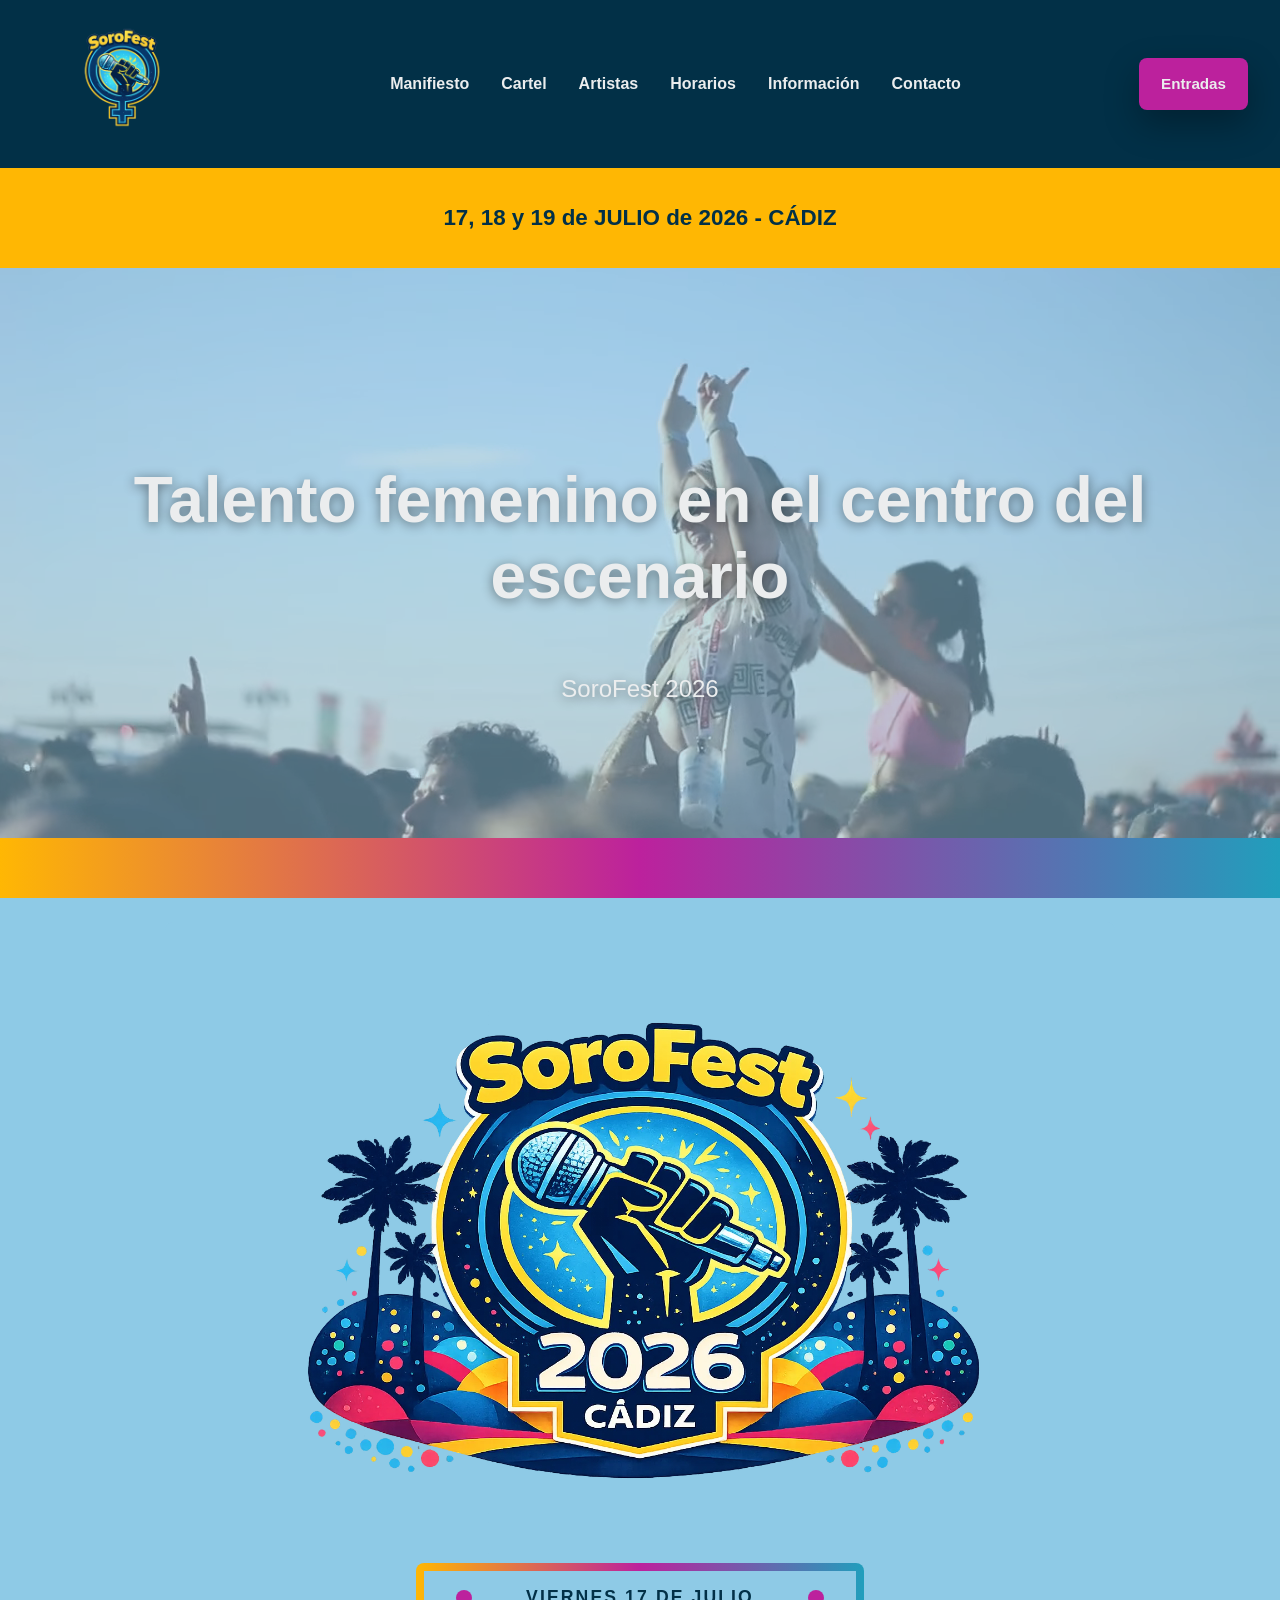
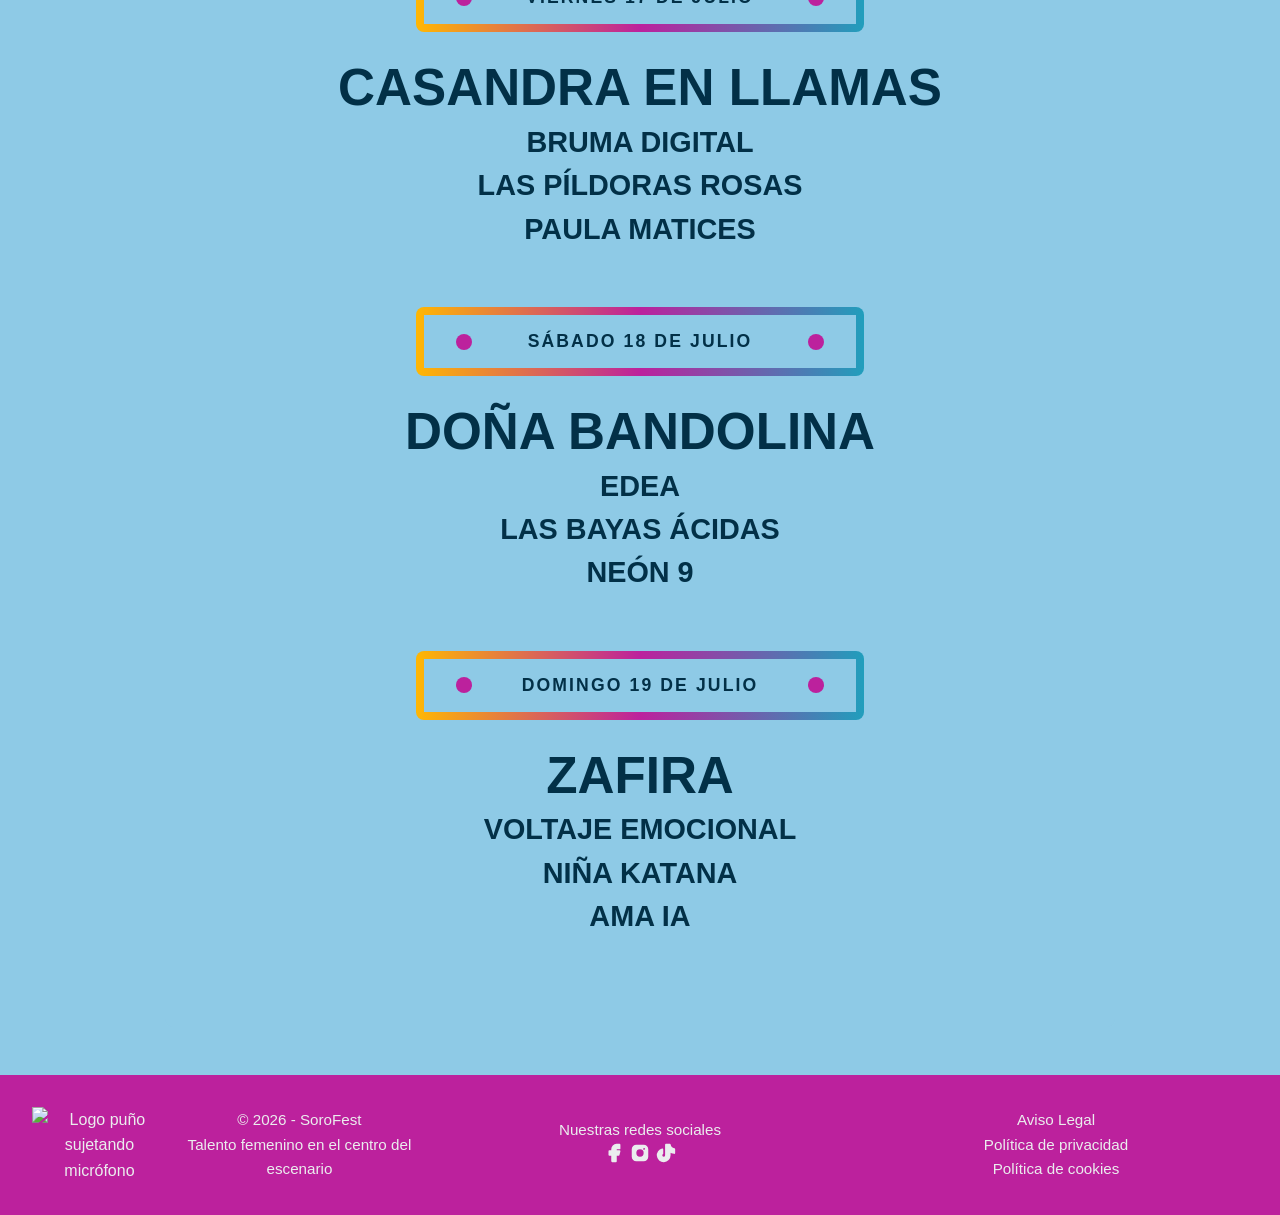
==== commit 3ef7a22a: "refactor: se cambia formato de vídeo para mejora del rendimiento" ====
--- a/web/index.html
+++ b/web/index.html
@@ -34,7 +34,7 @@
                 <div class="hero-content">
                     <div class="hero-media">
                         <video autoplay muted loop playsinline class="hero-video">
-                            <source src="assets/video/video-hero.mp4" type="video/mp4">
+                            <source src="assets/video/video-hero.webm" type="video/mp4">
                         </video>
                     </div>
                     <div class="hero-text">
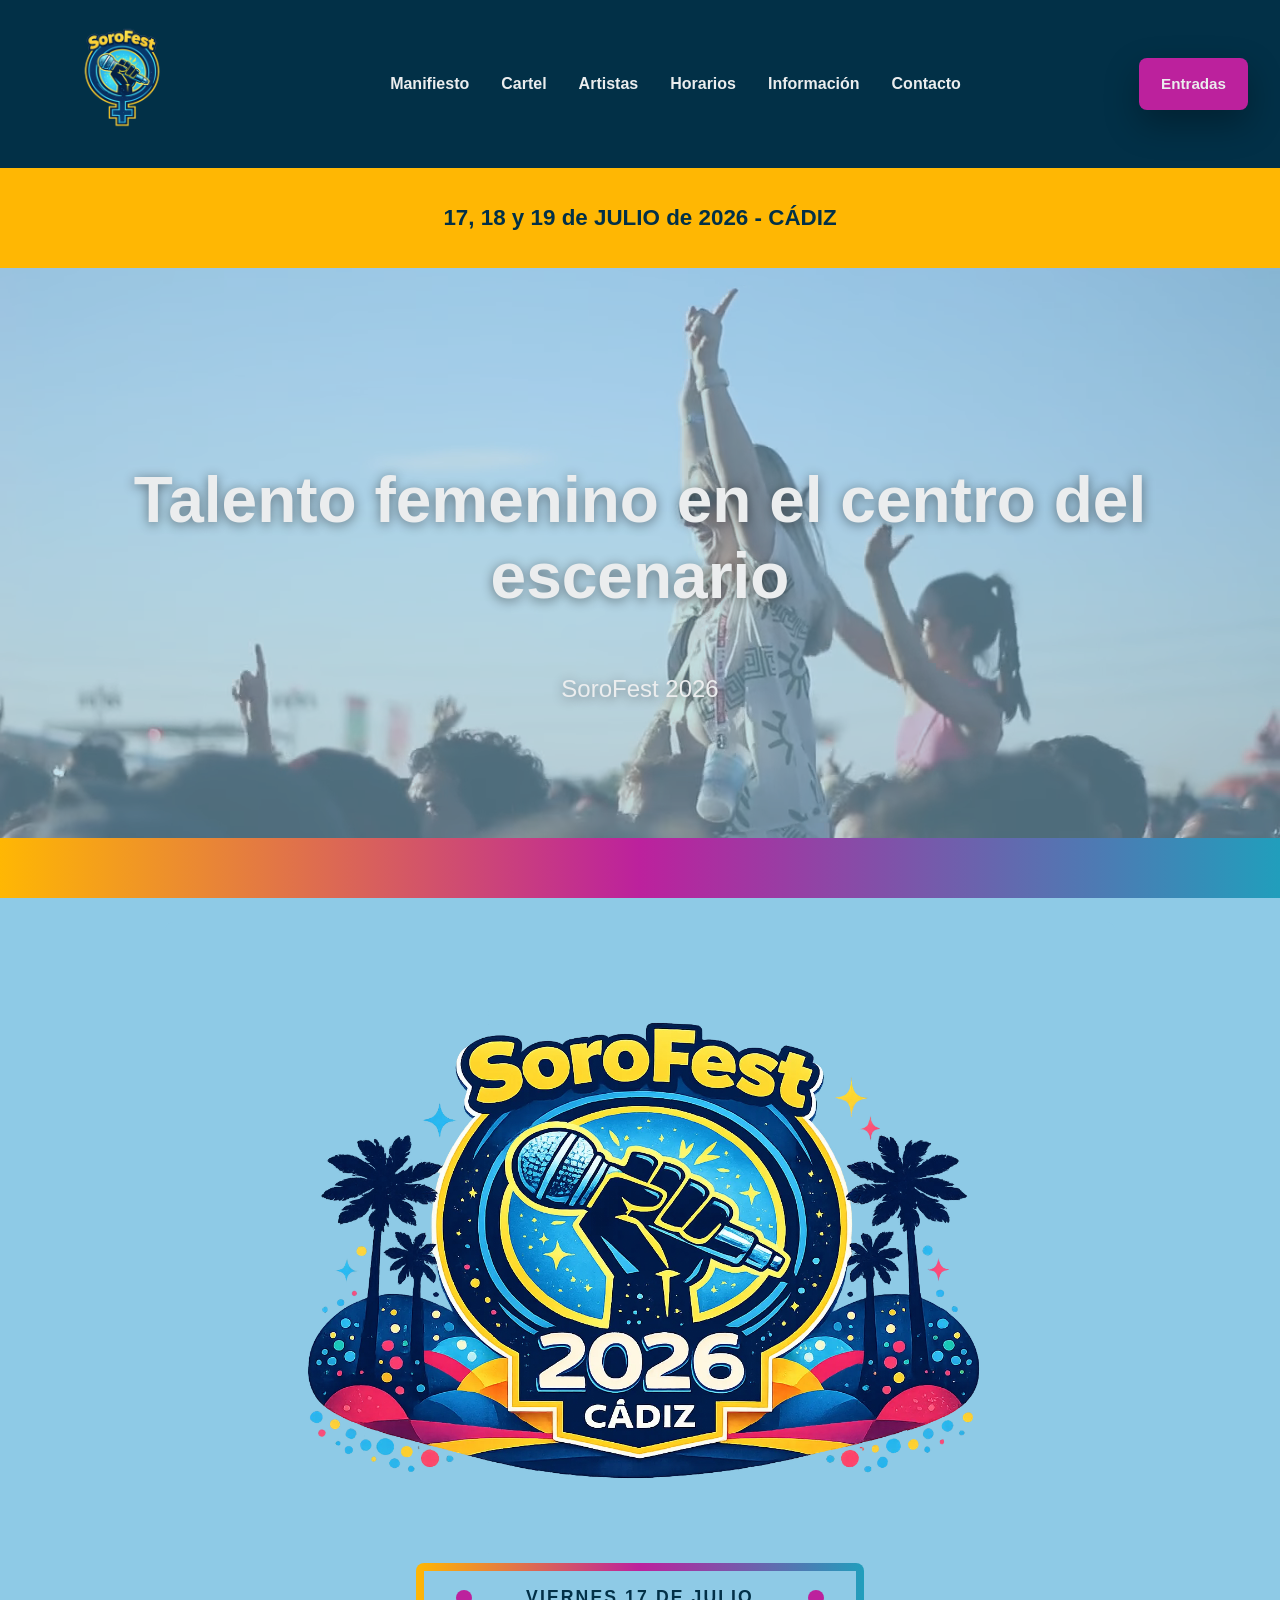
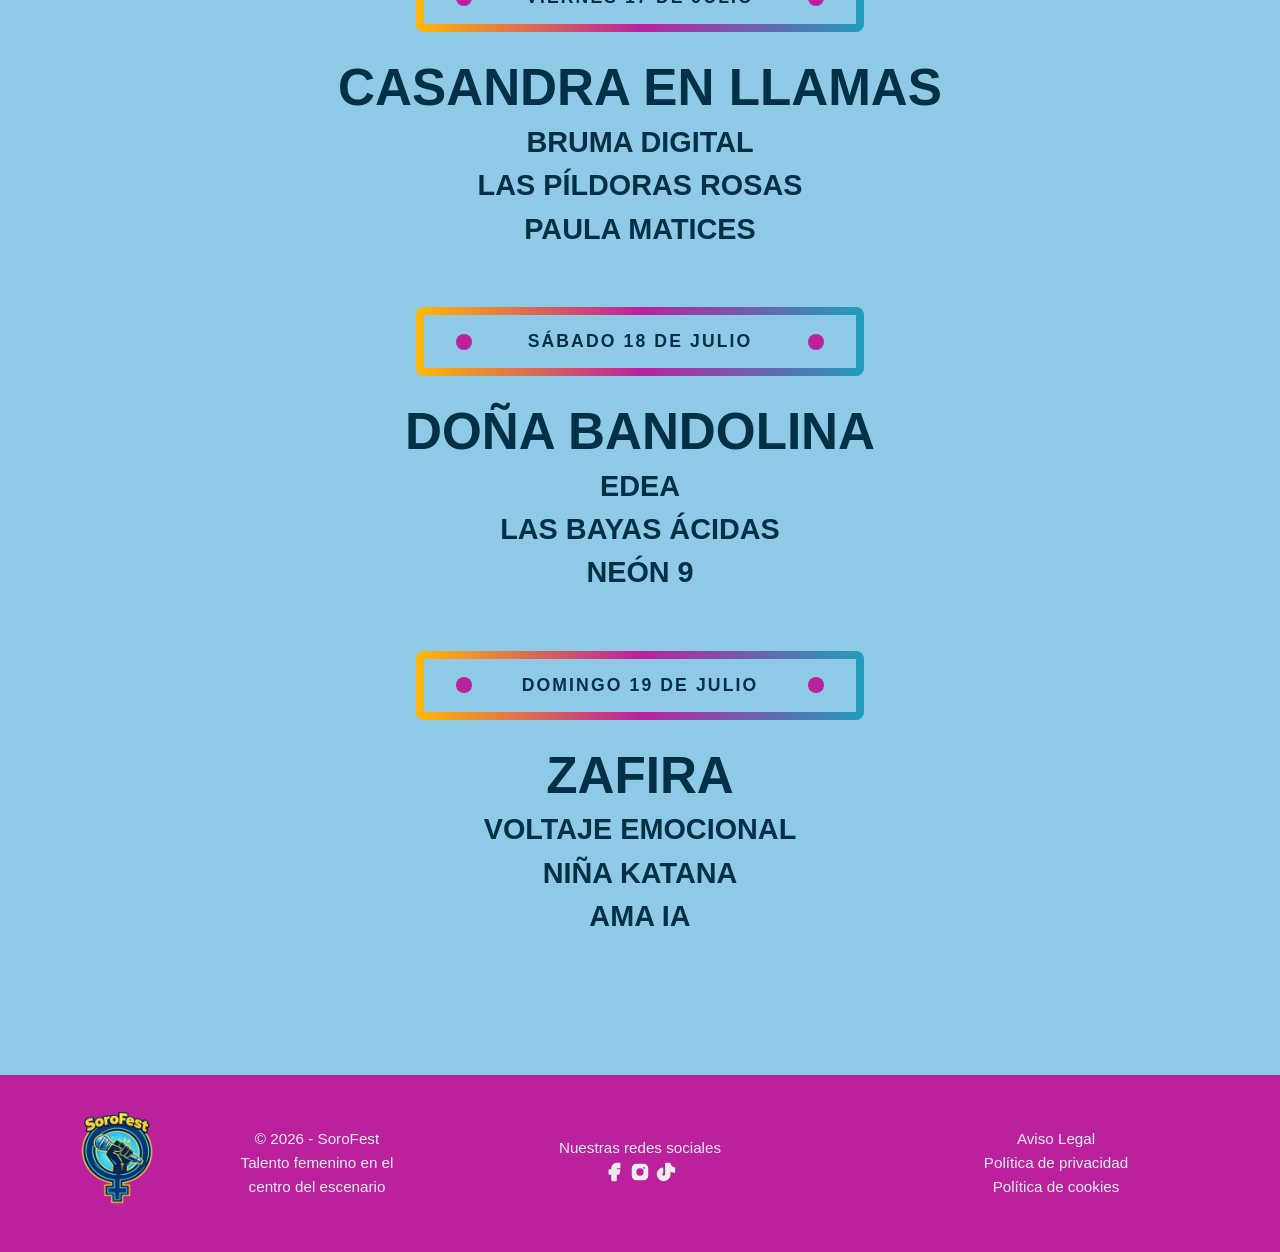
==== commit 5342047a: "feat: se añaden mejoras para la carga de las imágenes en la sección de artistas" ====
--- a/web/index.html
+++ b/web/index.html
@@ -4,13 +4,20 @@
     <meta charset="UTF-8">
     <meta name="viewport" content="width=device-width, initial-scale=1.0">
     <title>SoroFest</title>
+    <link rel="preload" as="image" href="assets/img/logo-sorofest.webp" fetchpriority="high">
     <link rel ="stylesheet" href="styles.css">
 </head>
 <body>
     <header class="topbar">
         <div class="topbar-left">
             <div class="logo">
-                <img src="assets/img/logo-sorofest.webp" alt="Logo puño sujetando micrófono">
+                <img 
+                src="assets/img/logo-sorofest.webp" 
+                alt="Logo puño sujetando micrófono"
+                width="120"
+                height="120"
+                decoding="async"
+                >
             </div>
         </div>
         <nav class="topbar-nav">
@@ -85,7 +92,14 @@
     </main>
     <footer class="footer">
         <div class="footer-logo">
-            <img src="assets/img/logo-sorofest.png" alt="Logo puño sujetando micrófono">
+            <img 
+            src="assets/img/logo-sorofest.webp" 
+            alt="Logo puño sujetando micrófono"
+            width="120"
+            height="120"
+            loading="lazy"
+            decoding="async"
+            >
             <div class="footer-text">
                 <p>© 2026 - SoroFest</p>
                 <p>Talento femenino en el centro del escenario</p>
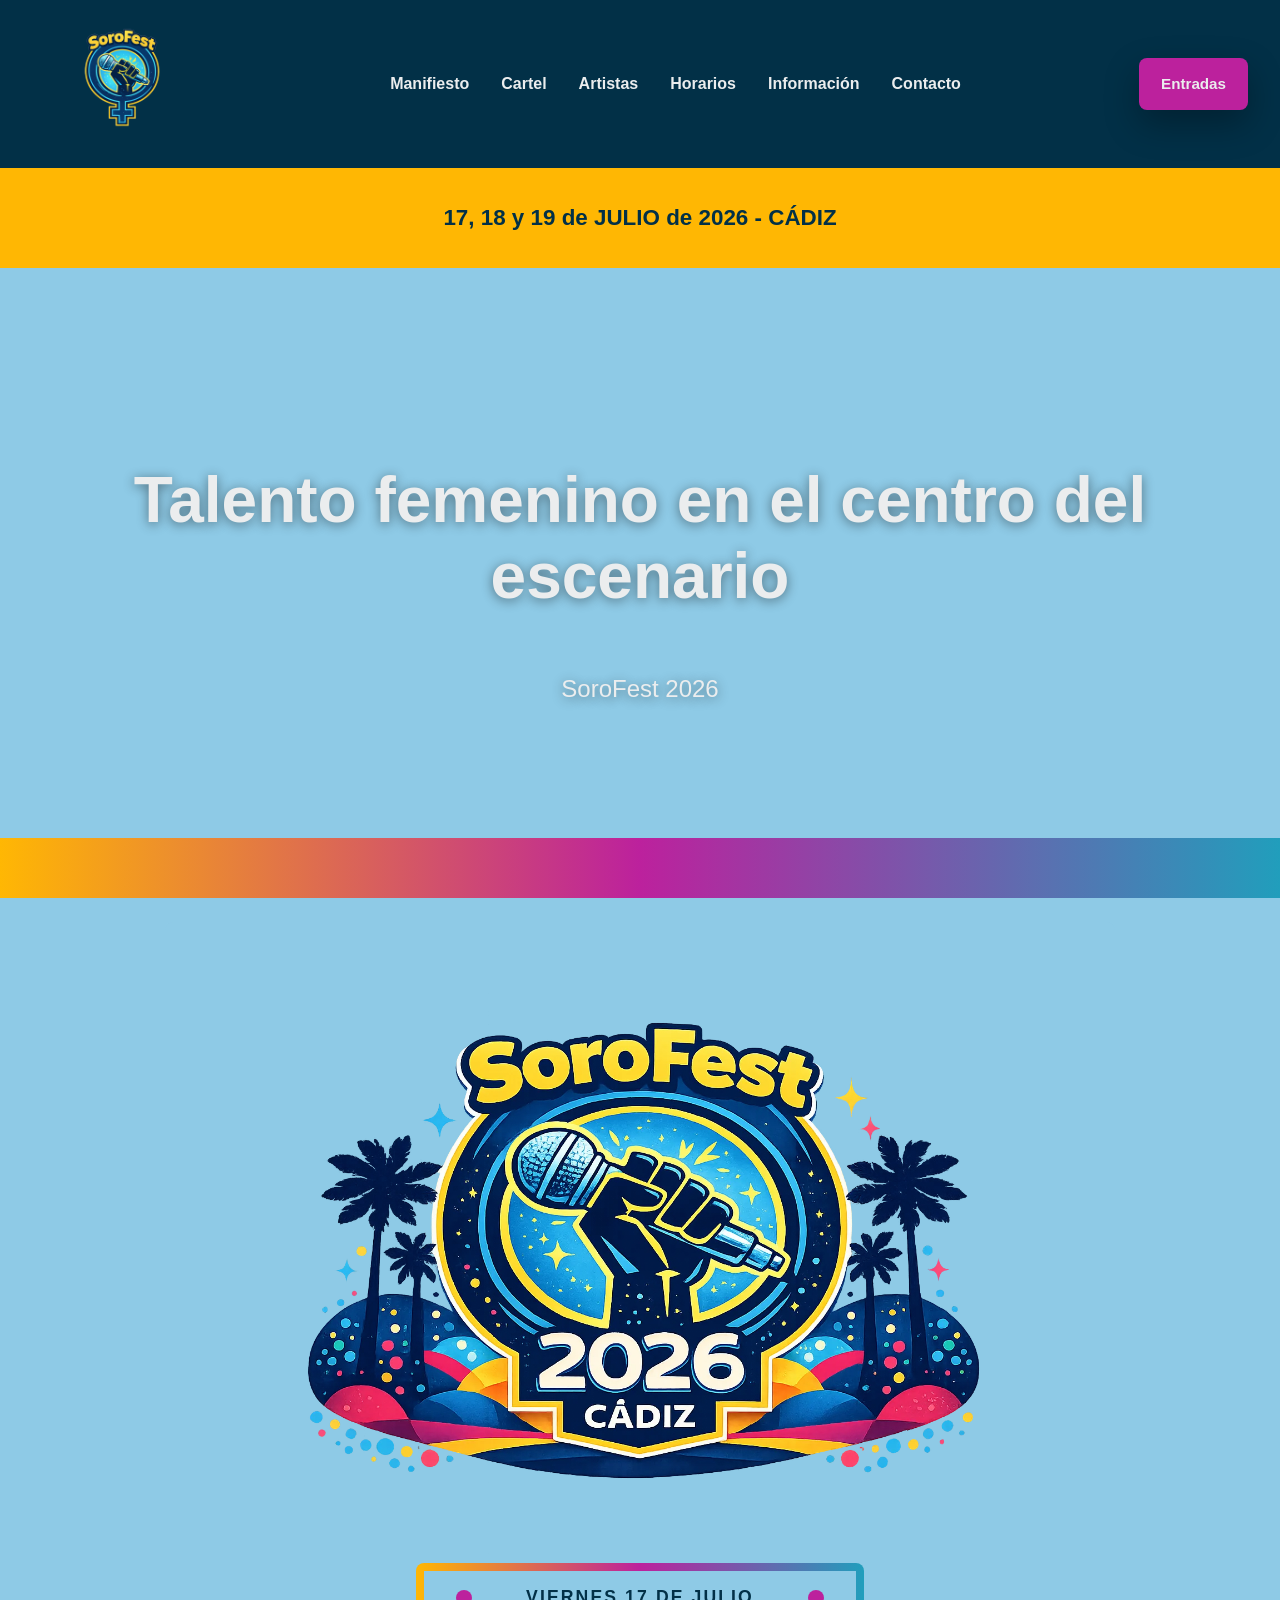
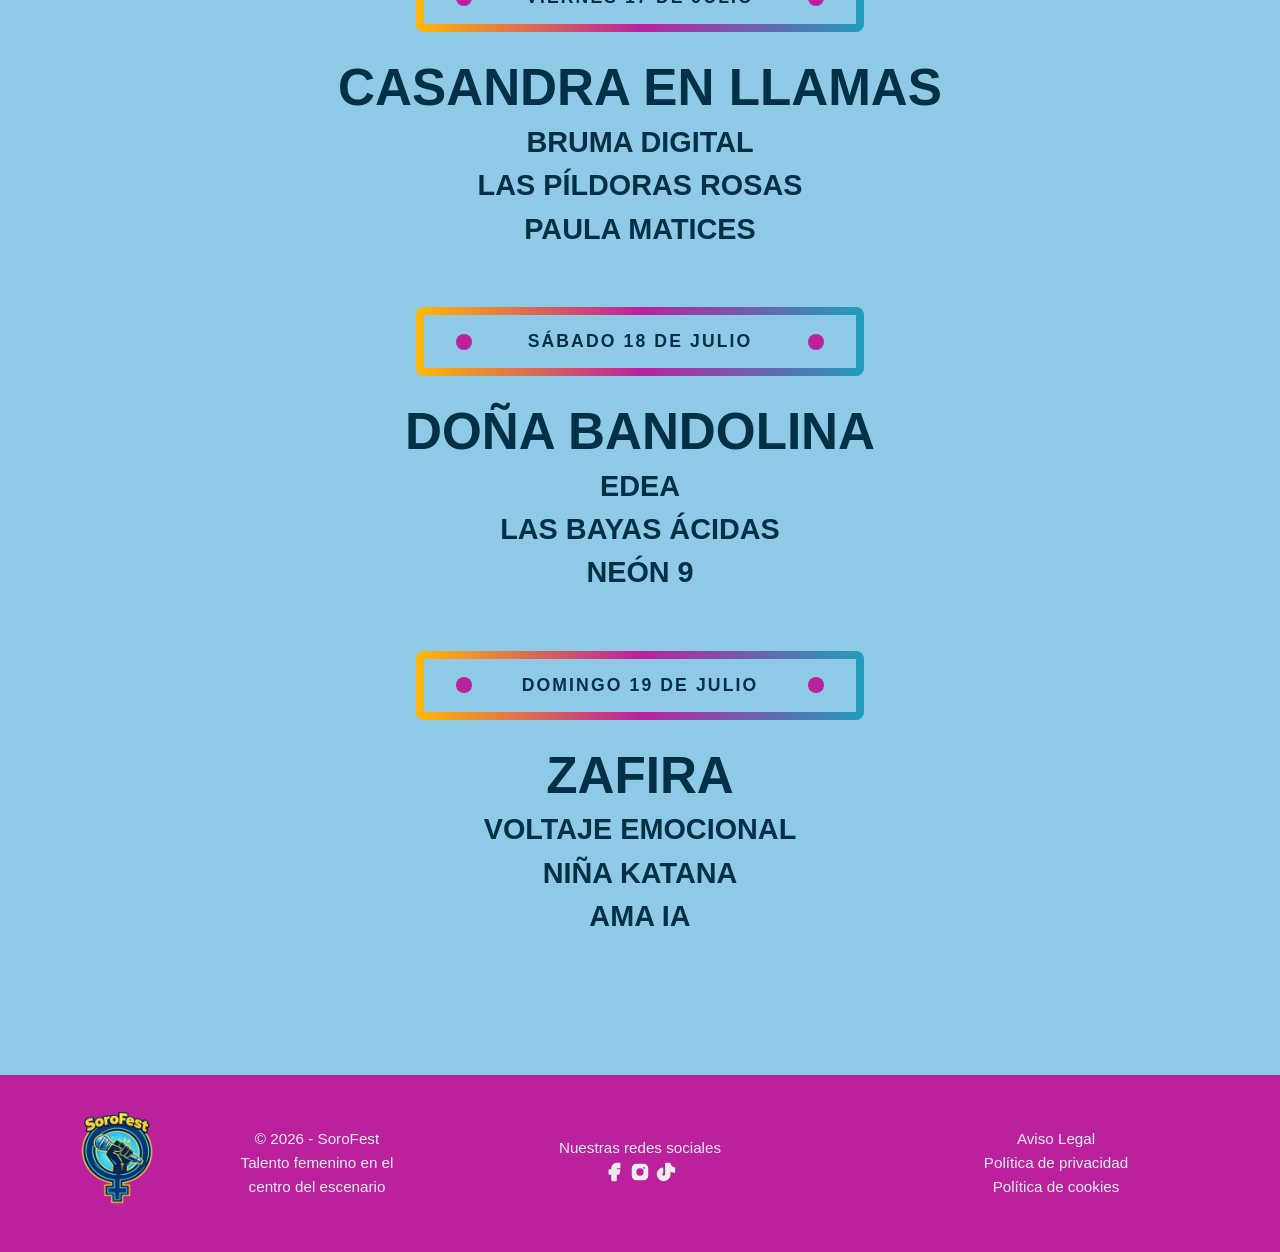
==== commit a0e61348: "fix: por incompatibilidad en ios se cambia formato vídeo" ====
--- a/web/index.html
+++ b/web/index.html
@@ -41,7 +41,7 @@
                 <div class="hero-content">
                     <div class="hero-media">
                         <video autoplay muted loop playsinline class="hero-video">
-                            <source src="assets/video/video-hero.webm" type="video/mp4">
+                            <source src="assets/video/video-hero.mp4" type="video/mp4">
                         </video>
                     </div>
                     <div class="hero-text">
